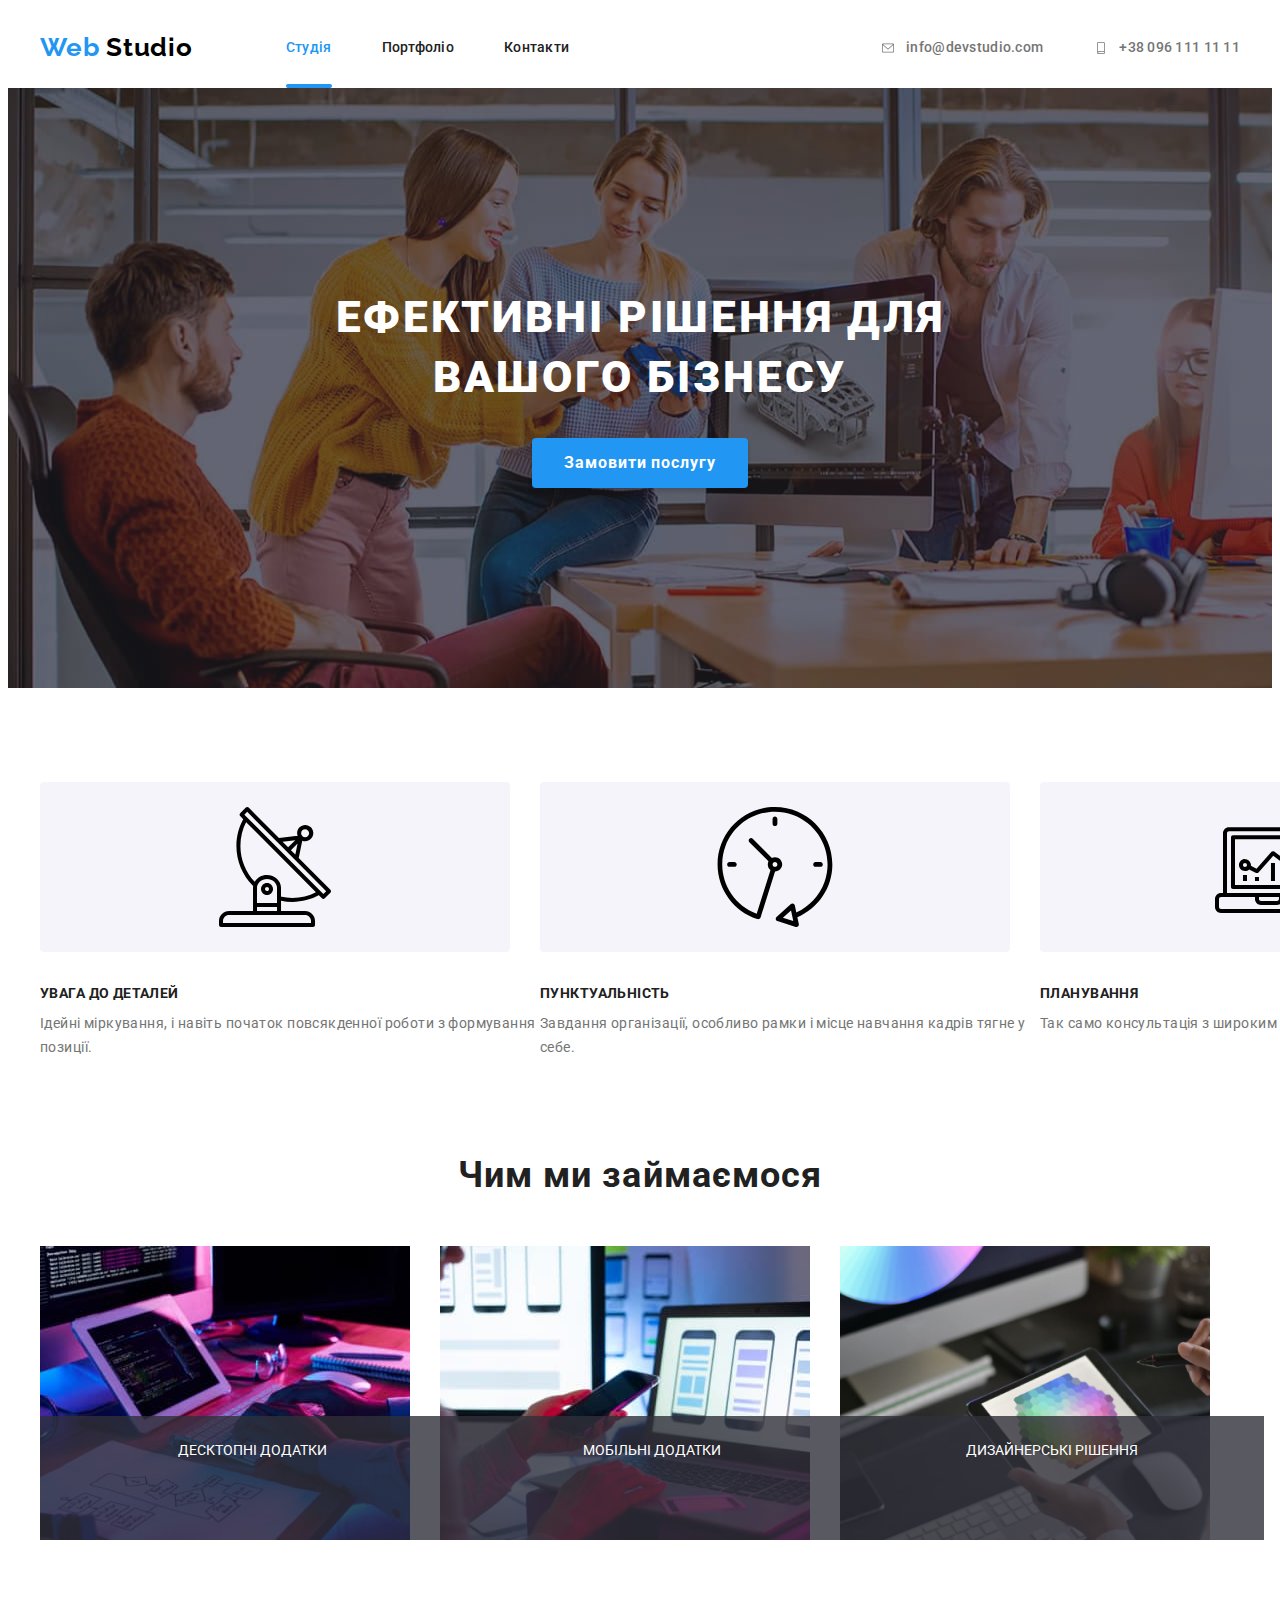
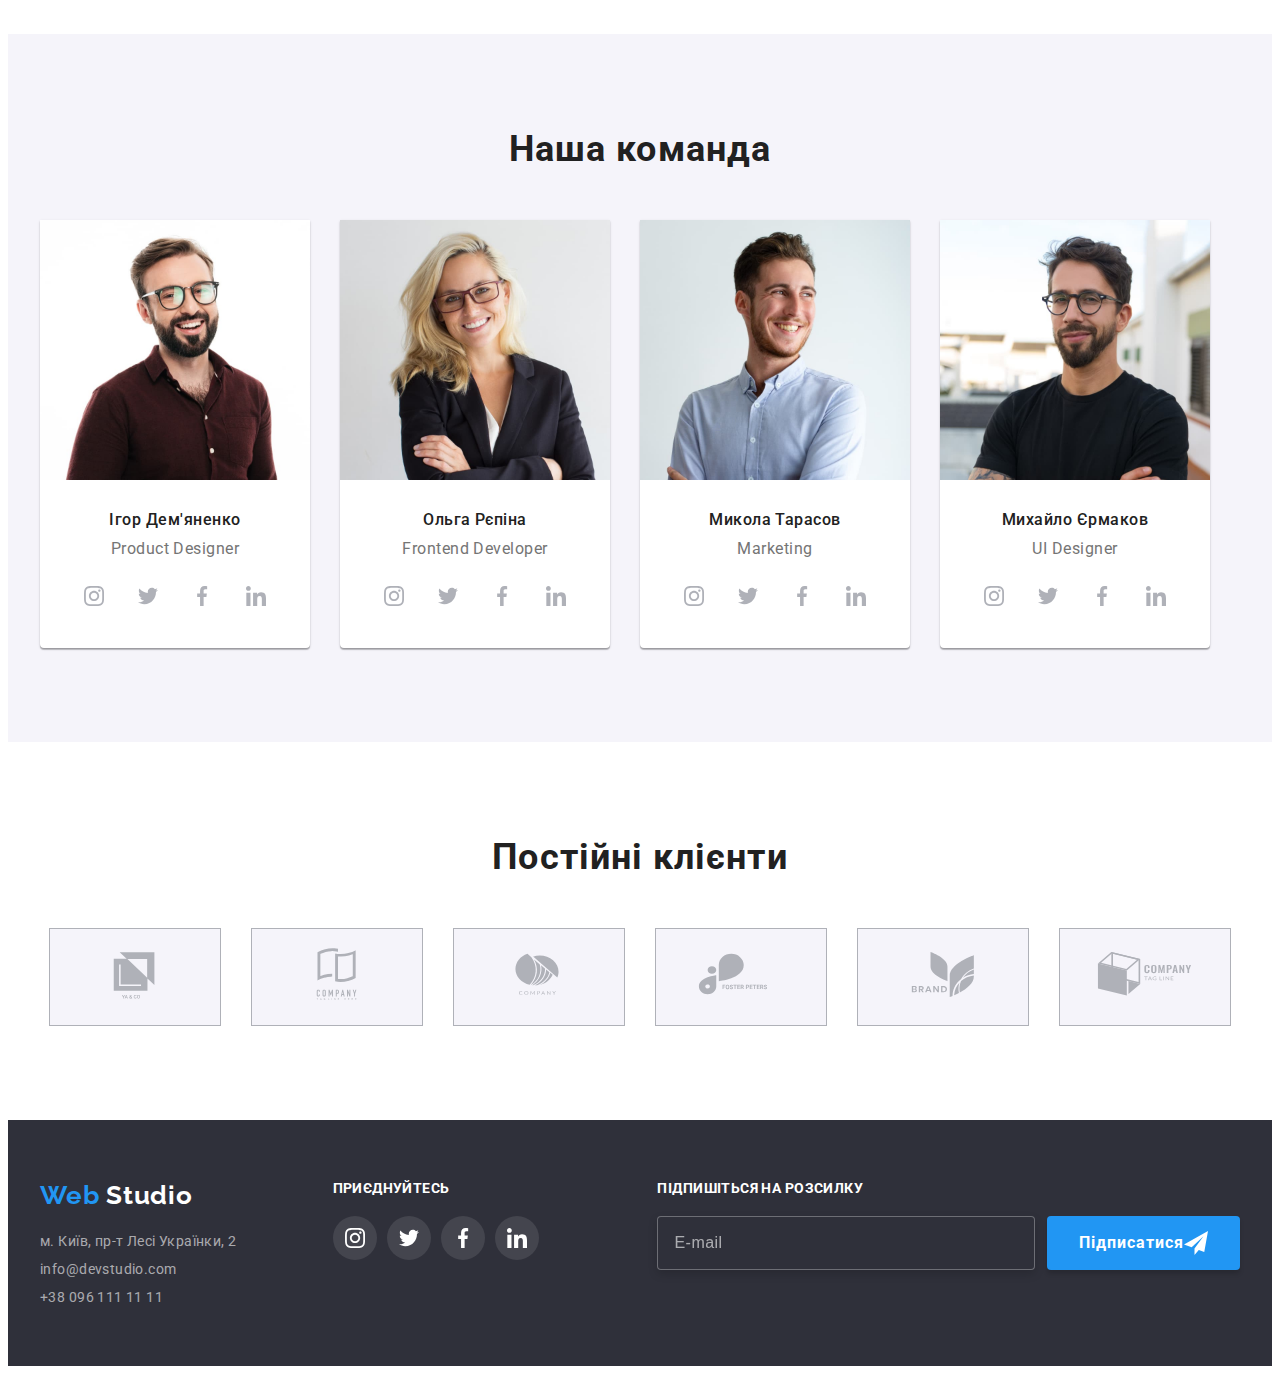
==== index.html @ df50a133 "new ropository" ====
<!DOCTYPE html>
<html lang="uk">
  <head>
    <meta charset="UTF-8" />
    <meta http-equiv="X-UA-Compatible" content="IE=edge" />
    <meta name="viewport" content="width=device-width, initial-scale=1.0" />
    <title>WebStuio</title>
    <link rel="preconnect" href="https://fonts.googleapis.com" />
    <link rel="preconnect" href="https://fonts.gstatic.com" crossorigin />
    <link
      href="https://fonts.googleapis.com/css2?family=Raleway:wght@700&family=Roboto:wght@400;500;700;900&display=swap"
      rel="stylesheet"
    />
    <link
      rel="stylesheet"
      href="https://cdnjs.cloudflare.com/ajax/libs/modern-normalize/1.1.0/modern-normalize.min.css"
      integrity="sha512-wpPYUAdjBVSE4KJnH1VR1HeZfpl1ub8YT/NKx4PuQ5NmX2tKuGu6U/JRp5y+Y8XG2tV+wKQpNHVUX03MfMFn9Q=="
      crossorigin="anonymous"
      referrerpolicy="no-referrer"
    />
    <link rel="stylesheet" href="./css/styles.css" />
  </head>
  <body>
    <!--Шапка сайта-->
    <header>
      <div class="container header-nav">
        <a href="./index.html" class="header-logo link">
          <span class="header-logo-web">Web</span>
          <span class="header-logo-studio">Studio</span>
        </a>
        <nav>
          <ul class="site-nav">
            <li class="item">
              <a class="site-nav-link link current" href="./index.html">Студія</a>
            </li>
            <li class="item">
              <a class="site-nav-link link" href="./portfolio.html">Портфоліо</a>
            </li>
            <li class="item"><a class="site-nav-link link" href="#">Контакти</a></li>
          </ul>
        </nav>
        <ul class="contacts">
          <li class="item">
            <a href="mailto:info@devstudio.com" class="header-contacts link">
              <svg class="icon-contacts" width="16" height="12">
                <use href="./images/symbol-defs.svg#icon-envelope"></use>
              </svg>
              info@devstudio.com</a
            >
          </li>
          <li class="item">
            <a href="tel:+380961111111" class="header-contacts link">
              <svg class="icon-smartphone" width="16" height="12">
                <use href="./images/symbol-defs.svg#icon-smartphone"></use>
              </svg>
              +38 096 111 11 11</a
            >
          </li>
        </ul>
      </div>
    </header>
    <main>
      <!-- Герой -->
      <section class="section hero">
        <div class="container">
          <h1 class="hero-title">Ефективні рішення для вашого бізнесу</h1>
          <button data-modal-open type="button" class="button button-hero">Замовити послугу</button>
        </div>
      </section>
      <!-- Модальне вікно -->
      <div data-modal class="backdrop is-hidden">
        <div class="modal">
          <button data-modal-close class="modal-close-icon">
            <svg class="icon-close" width="18" height="18">
              <use href="./images/symbol-defs.svg#icon-close-modal"></use>
            </svg>
          </button>
          <h2 class="modal-title">Залиште свої дані, ми вам передзвонимо</h2>
          <form class="form">
            <div class="input-line">
              <label for="name" class="form-label"> Ім'я</label>
              <div class="input-wrapper">
                <input type="text" class="form-input" name="wrapper" id="name" placeholder="" />
                <svg class="input-icon" width="18" height="18">
                  <use href="./images/symbol-defs.svg#icon-person"></use>
                </svg>
              </div>
            </div>
            <div class="input-line">
              <label for="tel" class="form-label">Телефон</label>
              <div class="input-wrapper">
                <input type="tel" class="form-input" name="phone" id="tel" placeholder="" />
                <svg class="input-icon" width="18" height="18">
                  <use href="./images/symbol-defs.svg#icon-phone"></use>
                </svg>
              </div>
            </div>
            <div class="input-line">
              <label for="mail" class="form-label">Пошта</label>
              <div class="input-wrapper">
                <input type="email" class="form-input" name="email" id="mail" placeholder="" />
                <svg class="input-icon" width="18" height="18">
                  <use href="./images/symbol-defs.svg#icon-email"></use>
                </svg>
              </div>
            </div>
            <div class="input-line">
              <label for="comment" class="form-label form-label-modal">Коментар</label>
              <textarea
                class="textarea-modal"
                name="textarea"
                id="comment"
                rows="8"
                placeholder="Введіть текст"
              ></textarea>
            </div>
            <div class="input-line check-line">
              <input
                checked
                type="checkbox"
                class="title-hide"
                name="agree"
                id="checkbox-agree"
                value="agree"
              />

              <label for="checkbox-agree" class="checkbox-agree">
                <span class="icon-wrapper">
                  <svg class="agree-icon" width="13" height="9">
                    <use href="./images/symbol-defs.svg#icon-check"></use>
                  </svg> </span
                >Погоджуюся з розсилкою та приймаю &nbsp;<a class="contract" href=""
                  >Умови договору</a
                ></label
              >
            </div>

            <button type="submit" class="button">Відправити</button>
          </form>
        </div>
      </div>
      <section class="section feateure">
        <div class="container">
          <!--Особливості h2 -->
          <h2 class="section-title title-hide">Особливості</h2>
          <ul class="feateure-list">
            <li class="feateure-list-item">
              <svg class="feateure-icon" width="270" height="120">
                <use href="./images/symbol-defs.svg#icon-antenna"></use>
              </svg>
              <h3 class="feateure-title">УВАГА ДО ДЕТАЛЕЙ</h3>
              <p class="text">
                Ідейні міркування, і навіть початок повсякденної роботи з формування позиції.
              </p>
            </li>
            <li class="feateure-list-item">
              <svg class="feateure-icon" width="270" height="120">
                <use href="./images/symbol-defs.svg#icon-clock"></use>
              </svg>
              <h3 class="feateure-title">ПУНКТУАЛЬНІСТЬ</h3>
              <p class="text">
                Завдання організації, особливо рамки і місце навчання кадрів тягне у себе.
              </p>
            </li>
            <li class="feateure-list-item">
              <svg class="feateure-icon" width="270" height="120">
                <use href="./images/symbol-defs.svg#icon-diagram"></use>
              </svg>
              <h3 class="feateure-title">ПЛАНУВАННЯ</h3>
              <p class="text">Так само консультація з широким активом значною мірою зумовлює.</p>
            </li>
            <li class="feateure-list-item">
              <svg class="feateure-icon" width="270" height="120">
                <use href="./images/symbol-defs.svg#icon-astronaut"></use>
              </svg>
              <h3 class="feateure-title">СУЧАСНІ ТЕХНОЛОГІЇ</h3>
              <p class="text">
                Значимість цих проблем настільки очевидна, що реалізація планових завдань.
              </p>
            </li>
          </ul>
        </div>
      </section>
      <section class="section work">
        <div class="container">
          <!--Чим ми займаємося-->
          <h2 class="section-title">Чим ми займаємося</h2>
          <ul class="work-list">
            <li class="item">
              <img
                class="work-list-link link"
                src="./images/desktop-applications.jpg"
                alt="десктопні додатки"
                width="370"
                height="294"
              />
              <p class="link-info">Десктопні додатки</p>
            </li>
            <li class="item">
              <img
                class="work-list-link link"
                src="./images/mobile-applications.jpg"
                alt="мобільні додатки"
                width="370"
                height="294"
              />
              <p class="link-info">Мобільні додатки</p>
            </li>
            <li class="item">
              <img
                class="work-list-link link"
                src="./images/design-solutions.jpg"
                alt="дизайнерські рішення"
                width="370"
                height="294"
              />
              <p class="link-info">Дизайнерські рішення</p>
            </li>
          </ul>
        </div>
      </section>
      <section class="section team">
        <div class="container">
          <!--Наша команда-->
          <h2 class="section-title">Наша команда</h2>
          <ul class="team-list">
            <li class="team-list-item">
              <img
                class="team-img link"
                src="./images/ihor.jpg"
                alt="Ігор Дем'яненко"
                width="270"
                height="260"
              />
              <h3 class="team-title">Ігор Дем'яненко</h3>
              <p class="team-text" lang="en">Product Designer</p>
              <ul class="social-icon list">
                <li class="social-item">
                  <a href="#" class="social-link link">
                    <svg class="icon" width="20" height="20">
                      <use href="./images/symbol-defs.svg#icon-instagram"></use>
                    </svg>
                  </a>
                </li>
                <li class="social-item">
                  <a href="#" class="social-link link">
                    <svg class="icon" width="20" height="20">
                      <use href="./images/symbol-defs.svg#icon-twitter"></use>
                    </svg>
                  </a>
                </li>
                <li class="social-item">
                  <a href="#" class="social-link link">
                    <svg class="icon" width="20" height="20">
                      <use href="./images/symbol-defs.svg#icon-facebook"></use>
                    </svg>
                  </a>
                </li>
                <li class="social-item">
                  <a href="#" class="social-link link">
                    <svg class="icon" width="20" height="20">
                      <use href="./images/symbol-defs.svg#icon-linkedin"></use>
                    </svg>
                  </a>
                </li>
              </ul>
            </li>
            <li class="team-list-item">
              <img
                class="team-img link"
                src="./images/olga.jpg"
                alt="Ольга Рєпіна"
                width="270"
                height="260"
              />

              <h3 class="team-title">Ольга Рєпіна</h3>
              <p class="team-text" lang="en">Frontend Developer</p>
              <ul class="social-icon list">
                <li class="social-item">
                  <a href="#" class="social-link link">
                    <svg class="icon" width="20" height="20">
                      <use href="./images/symbol-defs.svg#icon-instagram"></use>
                    </svg>
                  </a>
                </li>
                <li class="social-item">
                  <a href="#" class="social-link link">
                    <svg class="icon" width="20" height="20">
                      <use href="./images/symbol-defs.svg#icon-twitter"></use>
                    </svg>
                  </a>
                </li>
                <li class="social-item">
                  <a href="#" class="social-link link">
                    <svg class="icon" width="20" height="20">
                      <use href="./images/symbol-defs.svg#icon-facebook"></use>
                    </svg>
                  </a>
                </li>
                <li class="social-item">
                  <a href="#" class="social-link link">
                    <svg class="icon" width="20" height="20">
                      <use href="./images/symbol-defs.svg#icon-linkedin"></use>
                    </svg>
                  </a>
                </li>
              </ul>
            </li>
            <li class="team-list-item">
              <img
                class="team-img link"
                src="./images/mykola.jpg"
                alt="Микола Тарасов"
                width="270"
                height="260"
              />

              <h3 class="team-title">Микола Тарасов</h3>
              <p class="team-text" lang="en">Marketing</p>
              <ul class="social-icon list">
                <li class="social-item">
                  <a href="#" class="social-link link">
                    <svg class="icon" width="20" height="20">
                      <use href="./images/symbol-defs.svg#icon-instagram"></use>
                    </svg>
                  </a>
                </li>
                <li class="social-item">
                  <a href="#" class="social-link link">
                    <svg class="icon" width="20" height="20">
                      <use href="./images/symbol-defs.svg#icon-twitter"></use>
                    </svg>
                  </a>
                </li>
                <li class="social-item">
                  <a href="#" class="social-link link">
                    <svg class="icon" width="20" height="20">
                      <use href="./images/symbol-defs.svg#icon-facebook"></use>
                    </svg>
                  </a>
                </li>
                <li class="social-item">
                  <a href="#" class="social-link link">
                    <svg class="icon" width="20" height="20">
                      <use href="./images/symbol-defs.svg#icon-linkedin"></use>
                    </svg>
                  </a>
                </li>
              </ul>
            </li>
            <li class="team-list-item">
              <img
                class="team-img link"
                src="./images/mukhail.jpg"
                alt="Михайло Єрмаков"
                width="270"
                height="260"
              />

              <h3 class="team-title">Михайло Єрмаков</h3>
              <p class="team-text" lang="en">UI Designer</p>
              <ul class="social-icon list">
                <li class="social-item">
                  <a href="#" class="social-link link">
                    <svg class="icon" width="20" height="20">
                      <use href="./images/symbol-defs.svg#icon-instagram"></use>
                    </svg>
                  </a>
                </li>
                <li class="social-item">
                  <a href="#" class="social-link link">
                    <svg class="icon" width="20" height="20">
                      <use href="./images/symbol-defs.svg#icon-twitter"></use>
                    </svg>
                  </a>
                </li>
                <li class="social-item">
                  <a href="#" class="social-link link">
                    <svg class="icon" width="20" height="20">
                      <use href="./images/symbol-defs.svg#icon-facebook"></use>
                    </svg>
                  </a>
                </li>
                <li class="social-item">
                  <a href="#" class="social-link link">
                    <svg class="icon" width="20" height="20">
                      <use href="./images/symbol-defs.svg#icon-linkedin"></use>
                    </svg>
                  </a>
                </li>
              </ul>
            </li>
          </ul>
        </div>
      </section>

      <section class="section client">
        <div class="container">
          <!--Постійні клієнти-->
          <h2 class="section-title">Постійні клієнти</h2>
          <ul class="client-list">
            <li class="client-item">
              <a href="#" class="client-link">
                <svg class="client-icon" width="106" height="60">
                  <use href="./images/symbol-defs.svg#icon-client1"></use>
                </svg>
              </a>
            </li>
            <li class="client-item">
              <a href="" class="client-link">
                <svg class="client-icon" width="106" height="60">
                  <use href="./images/symbol-defs.svg#icon-client2"></use>
                </svg>
              </a>
            </li>
            <li class="client-item">
              <a href="" class="client-link">
                <svg class="client-icon" width="106" height="60">
                  <use href="./images/symbol-defs.svg#icon-client3"></use>
                </svg>
              </a>
            </li>
            <li class="client-item">
              <a href="" class="client-link">
                <svg class="client-icon" width="106" height="60">
                  <use href="./images/symbol-defs.svg#icon-client4"></use>
                </svg>
              </a>
            </li>
            <li class="client-item">
              <a href="" class="client-link">
                <svg class="client-icon" width="106" height="60">
                  <use href="./images/symbol-defs.svg#icon-client5"></use>
                </svg>
              </a>
            </li>
            <li class="client-item">
              <a href="" class="client-link">
                <svg class="client-icon" width="106" height="60">
                  <use href="./images/symbol-defs.svg#icon-client6"></use>
                </svg>
              </a>
            </li>
          </ul>
        </div>
      </section>
    </main>
    <footer class="footer">
      <div class="container footer-block">
        <!--Підвал-->
        <!-- <address> -->
        <div class="footer-address-logo">
          <a href="/" class="footer-logo logo link">
            <span class="footer-logo-web">Web</span>
            <span class="footer-logo-studio">Studio</span>
          </a>
          <address>
            <ul class="footer-address-list">
              <li class="item">
                <a
                  class="footer-address link"
                  href="https://goo.gl/maps/bFHLWU3rUNsA4T5d9"
                  target="_blank"
                  rel="noopener noreferrer nofollow"
                  >м. Київ, пр-т Лесі Українки, 2</a
                >
              </li>
              <li class="item">
                <a class="footer-address link" href="mailto:info@devstudio.com"
                  >info@devstudio.com</a
                >
              </li>
              <li class="item">
                <a class="footer-address link" href="tel:+380961111111">+38 096 111 11 11</a>
              </li>
            </ul>
          </address>
        </div>
        <div class="footer-social">
          <h3 class="footer-title">приєднуйтесь</h3>
          <ul class="footer-social-list list">
            <li class="footer-social-item">
              <a href="#" class="footer-social-link link">
                <svg class="icon" width="20" height="20">
                  <use href="./images/symbol-defs.svg#icon-instagram"></use>
                </svg>
              </a>
            </li>
            <li class="footer-social-item">
              <a href="#" class="footer-social-link link">
                <svg class="icon" width="20" height="20">
                  <use href="./images/symbol-defs.svg#icon-twitter"></use>
                </svg>
              </a>
            </li>
            <li class="footer-social-item">
              <a href="#" class="footer-social-link link">
                <svg class="icon" width="20" height="20">
                  <use href="./images/symbol-defs.svg#icon-facebook"></use>
                </svg>
              </a>
            </li>
            <li class="footer-social-item">
              <a href="#" class="footer-social-link link">
                <svg class="icon" width="20" height="20">
                  <use href="./images/symbol-defs.svg#icon-linkedin"></use>
                </svg>
              </a>
            </li>
          </ul>
        </div>
        <div class="footer-form">
          <h3 class="footer-title">Підпишіться на розсилку</h3>
          <form>
            <div class="form-mail">
              <label for="email" class="form-label"></label>
              <input
                type="email"
                class="footer-input"
                name="mail"
                placeholder="E-mail"
                id="email"
              />
              <button type="submit" class="button">
                Підписатися
                <svg class="icon-send" width="24" height="24">
                  <use href="./images/symbol-defs.svg#icon-send"></use>
                </svg>
              </button>
            </div>
          </form>
        </div>
      </div>
    </footer>
    <script src="./js/modal.js"></script>
  </body>
</html>
---- css/styles.css ----
/* основний колір тексту  #212121 */
/* вторинний колір тексту #757575 */
/* колір білого тексту #FFFFFF */
/* наголос #2196F3 */
/* вторинний колір фону #F5F4FA */

:root {
  --primary-text-color: #212121;
  --title-text-color: #757575;
  --accent-color: #2196f3;
  --black: #000000;
  --background-white: #f5f4fa;
  --text-color-white: #ffffff;
  --background-white-two: #ffffff;
  --background-hero: #c4c4c4;
  --footer-color-text: rgba(255, 255, 255, 0.6);
  --border-color-card: #eeeeee;
  --card-set-gap: 30px;
  --color-icon: #afb1b8;
  --card-shadow: 0px 1px 3px rgba(0, 0, 0, 0.12), 0px 1px 1px rgba(0, 0, 0, 0.14),
    0px 2px 1px rgba(0, 0, 0, 0.2);
  --background-color-footer: #2f303a;
}

body {
  color: var(--primary-text-color);
  font-family: Roboto, sans-serif;
}
.container {
  max-width: 1200px;
  margin: 0 auto;
  padding: 0 15px;
  width: 100%;
}

.link {
  text-decoration: none;
}
h1,
h2,
h3,
h4,
h5,
h6,
p {
  padding: 0;
  margin: 0;
}
ul {
  padding: 0;
  margin: 0;
  list-style: none;
}
img {
  display: block;
  max-width: 100%;
  height: auto;
}
/* Section */
.section {
  padding: 94px 0;
}
/* header-nav */
.header-nav {
  display: flex;
  align-items: center;
}

/* logo */
.header-logo {
  display: inline-block;
  margin: 24px 0 25px;
}
.header-logo,
.logo {
  font-family: Raleway, sans-serif;
  font-weight: 700;
  font-size: 26px;
  line-height: 1.19;
  letter-spacing: 0.03em;
}
.header-logo-web,
.footer-logo-web {
  color: var(--accent-color);
}
.header-logo-studio {
  color: var(--black);
}
/* .header-logo:hover,
.header-logo:focus {
  color: var(--accent-color);
} */

/* site nav */
.site-nav-link {
  display: block;
  padding: 32px 0;

  font-weight: 500;
  font-size: 14px;
  line-height: 1.14;
  letter-spacing: 0.02em;
  position: relative;

  color: var(--primary-text-color);
  transition: color 250ms cubic-bezier(0.4, 0, 0.2, 1);
}

.site-nav {
  margin-left: 93px;
  display: flex;
}
.site-nav .item:not(:last-child) {
  margin-right: 50px;
}
.site-nav .item:last-child {
  margin-left: 0;
}
.site-nav .link:hover,
.site-nav .link:focus {
  color: var(--accent-color);
}
.current::after {
  display: block;
  position: absolute;
  bottom: 0;
  right: 0;
  content: '';
  width: 100%;
  height: 4px;
  background-color: var(--accent-color);
  border-radius: 2px;
}
.site-nav-link.link:current {
  color: var(--accent-color);
}

.site-nav .link.current {
  color: var(--accent-color);
}
/* contacts */
.contacts {
  margin-left: auto;
  display: flex;
}
.contacts .icon-contacts,
.contacts .icon-smartphone {
  margin-right: 10px;
  fill: currentColor;
}

.contacts .item + .item {
  margin-left: 50px;
}

.header-contacts {
  display: flex;
  align-items: center;
  /* display: block; */
  padding: 32px 0;

  color: var(--title-text-color);
  font-weight: 500;
  font-size: 14px;
  line-height: 1.14;
  letter-spacing: 0.02em;
  transition: color 250ms cubic-bezier(0.4, 0, 0.2, 1);
}

.header-contacts:hover,
.header-contacts:focus {
  color: var(--accent-color);
}

/* Hero */
.hero {
  padding: 200px 0;
  text-align: center;
  max-width: 1600px;
  margin: 0 auto;
  background-image: linear-gradient(to right, rgba(47, 48, 58, 0.4), rgba(47, 48, 58, 0.4)),
    url(../images/hero-bg.jpg);
  background-color: var(--background-hero);
}

.hero-title {
  max-width: 696px;
  margin: 0 auto 30px;

  color: var(--text-color-white);

  font-weight: 900;
  font-size: 44px;
  line-height: 1.36;

  letter-spacing: 0.06em;
  text-transform: uppercase;
}

.button {
  padding: 10px 32px;
  font-family: inherit;
  font-weight: 700;
  font-size: 16px;
  line-height: 1.88;

  align-items: center;
  text-align: center;
  letter-spacing: 0.06em;
  cursor: pointer;

  background: var(--accent-color);
  box-shadow: 0px 4px 4px rgba(0, 0, 0, 0.15);
  color: var(--text-color-white);
  border: none;

  border-radius: 4px;
}
/* Модальне вікно */
.backdrop {
  position: fixed;
  top: 0;
  left: 0;

  width: 100%;
  height: 100%;
  z-index: 100;

  background: rgba(0, 0, 0, 0.2);
  transition: opacity 250ms cubic-bezier(0.4, 0, 0.2, 1),
    visibility 250ms cubic-bezier(0.4, 0, 0.2, 1);
}
.modal {
  display: block;
  position: absolute;
  padding: 40px;
  top: 50%;
  left: 50%;
  transform: translate(-50%, -50%);
  opacity: 1;
  max-width: 528px;
  width: 100%;

  background-color: #ffffff;
  transition: transform 250ms cubic-bezier(0.4, 0, 0.2, 1);
}
.modal-close-icon {
  position: absolute;
  width: 30px;
  height: 30px;
  top: 8px;
  right: 8px;
  padding: 6px;
  border-radius: 50%;
  display: flex;
  align-items: center;
  justify-content: center;
  cursor: pointer;
  background: #ffffff;
  border: 1px solid rgba(0, 0, 0, 0.1);
  transition: fill 250ms cubic-bezier(0.4, 0, 0.2, 1), border 250ms cubic-bezier(0.4, 0, 0.2, 1);
}
.modal-close-icon:hover,
.modal-close-icon:focus {
  fill: var(--accent-color);
  border: 1px solid var(--accent-color);
}
.is-hidden {
  visibility: hidden;
  opacity: 0;
  pointer-events: none;
}
.backdrop.is-hidden .modal {
  transform: translate(-50%, -50%) scale(1.3);
}
.modal-title {
  margin-bottom: 12px;
  font-size: 20px;
  line-height: 23px;
  text-align: center;
  letter-spacing: 0.03em;
}
.modal .form {
}

.input-wrapper {
  position: relative;
  margin-bottom: 10px;
}

.input-line {
  display: flex;
  flex-direction: column;
  margin-bottom: 10px;
  cursor: pointer;
}

.input-line:last-child {
  margin-bottom: 20px;
}

.form-label {
  font-size: 12px;
  line-height: 1.17;
  /* identical to box height */

  letter-spacing: 0.01em;

  color: #757575;
  margin-bottom: 4px;
}
.input-icon {
  position: absolute;
  top: 50%;
  left: 12px;
  transform: translateY(-50%);
  fill: var(--primary-text-color);
  transition: fill 250ms cubic-bezier(0.4, 0, 0.2, 1);
}
.form-input {
  width: 100%;
  height: 40px;
  padding-left: 42px;

  border: 1px solid rgba(33, 33, 33, 0.2);
  border-radius: 4px;
  outline: none;
}
.input-wrapper input {
  margin-bottom: 0;
}
.form-input:focus + .input-icon {
  fill: var(--accent-color);
}

.textarea-modal {
  height: 120px;
  resize: none;
  padding: 12px 16px;
  font-size: 16px;
  line-height: 1.19;
  letter-spacing: 0.03em;

  color: var(--title-text-color);
  border: 1px solid rgba(33, 33, 33, 0.2);
  border-radius: 4px;
  outline: none;
  margin-bottom: 20px;
  transition: border 250ms cubic-bezier(0.4, 0, 0.2, 1);
}
.form-input:focus,
.textarea-modal:focus {
  border-color: var(--accent-color);
}

.checkbox-agree {
  display: flex;
  align-items: center;
}
.checkbox-agree .icon-wrapper {
  width: 16px;
  height: 15px;
  border: 2px solid #000000;
  border-radius: 2px;
  margin-right: 8px;
  display: flex;
  align-items: center;
  justify-content: center;
}

.checkbox-agree .agree-icon {
  fill: transparent;
}

.check-line input:checked + .checkbox-agree .icon-wrapper {
  background-color: var(--accent-color);
  border: none;
}

.check-line input:checked + .checkbox-agree .agree-icon {
  fill: #ffffff;
}
.form .button {
  display: block;
  margin: 0 auto;
}
.contract {
  font-size: 14px;
  line-height: 24px;

  letter-spacing: 0.03em;
  text-decoration-line: underline;
}

/* Feateures */
.feateure {
  padding-bottom: 0;
}
.title-hide {
  pointer-events: none;
  position: absolute;
  width: 1px;
  height: 1px;
  margin: -1px;
  border: 0;
  padding: 0;
  white-space: nowrap;
  clip-path: inset(100%);
  clip: rect(0 0 0 0);
  overflow: hidden;
}
.feateure-list {
  display: flex;
}
.feateure-icon {
  padding: 25px 100px;
  background: var(--background-white);
  border-radius: 4px;
  margin: 0 30px 30px 0;
}
.feateure-icon:last-child {
  margin-right: 0;
}
.section-title {
  text-align: center;
  margin-bottom: 50px;
  font-size: 36px;
  line-height: 1.17;
  letter-spacing: 0.03em;
}

.feateure-title {
  margin-bottom: 10px;
  font-size: 14px;
  line-height: 1.14;
  letter-spacing: 0.03em;
  text-transform: uppercase;
}
.feateure-list-item .text {
  font-size: 14px;
  line-height: 1.71;
  letter-spacing: 0.03em;

  color: var(--title-text-color);
}
/* Work */
.work {
  padding-bottom: 94px;
}
.work-list {
  display: flex;
}
.work-list .item {
  position: relative;
}
.work-list .item:not(:last-child) {
  margin-right: 30px;
}
.link-info {
  position: absolute;
  bottom: 0;
  left: 0;
  padding: 27px;
  font-size: 14px;
  line-height: 1.14;
  text-transform: uppercase;
  text-align: center;
  color: var(--text-color-white);
  width: 370px;
  height: 70px;

  background: rgba(47, 48, 58, 0.8);
}

/* Team */

.team {
  box-sizing: content-box;
  background: var(--background-white);
}
.team-list {
  display: flex;
}
.team-list-item {
  max-width: 270px;
  text-align: center;

  background: var(--background-white-two);
  box-shadow: var(--card-shadow);
  border-radius: 0px 0px 4px 4px;
}
.team-list-item:not(:last-child) {
  margin-right: 30px;
}
.team-list .text {
  font-size: 14px;
  line-height: 1.71;
  letter-spacing: 0.03em;
  color: var(--title-text-color);
}
.team-list .social-icon {
  display: flex;
  justify-content: center;
}

.team-list .social-item {
  width: 44px;
  height: 44px;
  margin-bottom: 30px;
  background-color: var(--background-white-two);
  margin-right: 10px;
}

.team-list .social-item:last-child {
  margin-right: 0;
}

.team-list .social-link {
  width: 100%;
  height: 100%;
  display: flex;
  align-items: center;
  justify-content: center;
  border-radius: 50%;
  cursor: pointer;
  fill: var(--color-icon);
  transition: background-color 250ms cubic-bezier(0.4, 0, 0.2, 1),
    fill 250ms cubic-bezier(0.4, 0, 0.2, 1);
}

.team-list .social-link:hover,
.team-list .social-link:focus {
  background-color: var(--accent-color);
  fill: var(--text-color-white);
}

.team-list .team-title {
  margin-top: 30px;
  font-weight: 500;
  font-size: 16px;
  line-height: 1.19;
  letter-spacing: 0.03em;
}

.team-text {
  margin: 10px 0 16px;
  font-size: 16px;
  line-height: 1.19;
  letter-spacing: 0.03em;

  color: var(--title-text-color);
}
/* Постійні клієнти */
.client-list {
  display: flex;
  align-items: center;
  justify-content: center;
}
.client-link {
  display: block;
  padding: 16px 32px;
  border: 1px solid var(--color-icon);
  fill: var(--color-icon);
  transition: fill 250ms cubic-bezier(0.4, 0, 0.2, 1), border 250ms cubic-bezier(0.4, 0, 0.2, 1);
}

.client-item {
  margin-right: 30px;
  background-color: var(--background-white);
  cursor: pointer;
}

.client-list .client-item:last-child {
  margin-right: 0;
}
.client-item .client-link:hover,
.client-item .client-link:focus {
  fill: var(--accent-color);
  border: 1px solid var(--accent-color);
}

/* Портфоліо */

/* Фільтр */
.filtr-nav {
  display: flex;
  justify-content: center;
  margin-bottom: 50px;
  gap: 8px;
}

.filter-button {
  background: var(--background-white);
  border-radius: 4px;
  border: none;
  font-size: 16px;
  line-height: 1.63;
  text-align: center;
  letter-spacing: 0.03em;
  cursor: pointer;
  padding: 6px 22px;
  transition: background-color 250ms cubic-bezier(0.4, 0, 0.2, 1),
    color 250ms cubic-bezier(0.4, 0, 0.2, 1);
}

.filter-button:hover,
.filter-button:focus {
  background-color: var(--accent-color);
  color: var(--text-color-white);
}

.portfolio-element {
  width: 370px;
  border: var(--title-text-color);
  box-sizing: border-box;
  border: 1px solid #eeeeee;
}

/* CARD SET */
.card-set {
  display: flex;
  flex-wrap: wrap;
  margin-left: calc(-1 * var(--card-set-gap));
  margin-top: calc(-1 * var(--card-set-gap));
}

.card-set > .item {
  background: var(--background-white-two);
  border: 1px solid var(--border-color-card);
  flex-basis: calc(100% / 3 - var(--card-set-gap));
  margin-left: var(--card-set-gap);
  margin-top: var(--card-set-gap);
}

/* CARD */
.card {
  border-radius: 4px;
  overflow: hidden;
  height: 100%;
}
.card:hover {
  box-shadow: var(--card-shadow);
}

.card-content {
  padding: 20px 24px;
}

.card-heading {
  font-size: 18px;
  line-height: 2;
  letter-spacing: 0.06em;

  color: var(--primary-text-color);
}

.card-text {
  margin-top: 4px;
  font-size: 16px;
  line-height: 1.88;
  letter-spacing: 0.03em;
  color: var(--title-text-color);
}
.card-thumb {
  position: relative;
  overflow: hidden;
}

.card-info {
  position: absolute;
  bottom: 0;
  left: 0;
  overflow: auto;
  padding: 63px 24px;
  font-size: 18px;
  line-height: 1.56;
  letter-spacing: 0.03em;
  color: var(--text-color-white);
  width: 100%;
  height: 100%;

  background: rgba(33, 150, 243, 0.9);
  transform: translateY(100%);
  transition: transform 250ms cubic-bezier(0.4, 0, 0.2, 1);
}

.item:hover .card-info {
  transform: translateY(0);
}
/* Footer */
.footer {
  padding: 60px 0;
  background-color: var(--background-color-footer);
}
.footer-block {
  display: flex;
  justify-content: space-between;
}
/* Footer logo */
.footer-logo {
  display: inline-block;
  margin-bottom: 20px;
}
.footer-logo-studio {
  color: var(--text-color-white);
}

.footer-address {
  font-style: normal;
  font-size: 14px;
  line-height: 1.17;
  letter-spacing: 0.03em;
  color: var(--footer-color-text);
  transition: color 250ms cubic-bezier(0.4, 0, 0.2, 1);
}
.footer-address-list .item:not(:last-child) {
  margin-bottom: 9px;
}
.footer-address:hover,
.footer-address:focus {
  color: var(--text-color-white);
}
.footer-social {
  margin-left: 70px;
}
.footer-title {
  font-size: 14px;
  line-height: 16px;
  letter-spacing: 0.03em;
  text-transform: uppercase;

  font-style: normal;
  font-size: 14px;
  line-height: 1.17;
  color: var(--text-color-white);
  margin-bottom: 20px;
}
.footer-social-list {
  display: flex;

  justify-content: center;
  fill: #2f303a;
}
.footer-social-link .icon {
  fill: var(--text-color-white);
}
.footer-social-item {
  width: 44px;
  height: 44px;
  margin-bottom: 30px;

  margin-right: 10px;
}
.footer-social-item:last-child {
  margin-right: 0;
}
.footer-social-link {
  width: 100%;
  height: 100%;
  display: flex;
  align-items: center;
  justify-content: center;
  border-radius: 50%;
  cursor: pointer;
  background: rgba(255, 255, 255, 0.1);
  transition: background-color 250ms cubic-bezier(0.4, 0, 0.2, 1);
}
.footer-social-link:hover,
.footer-social-link:focus {
  background-color: var(--accent-color);
}

.footer-form {
  margin-left: 93px;
}
.form-mail {
  display: flex;
}
.form-mail .button {
  display: flex;
  fill: var(--text-color-white);
  margin-left: 12px;
}
.footer-input {
  padding-left: 16px;
  width: 358px;
  height: 50px;
  font-size: 16px;
  line-height: 1.25;

  letter-spacing: 0.03em;

  color: var(--background-white-two);

  outline: none;
  border: 1px solid rgba(255, 255, 255, 0.3);
  filter: drop-shadow(0px 4px 4px rgba(0, 0, 0, 0.15));
  border-radius: 4px;
  background-color: var(--background-color-footer);
}
.footer-input::placeholder {
  color: var(--footer-color-text);
}
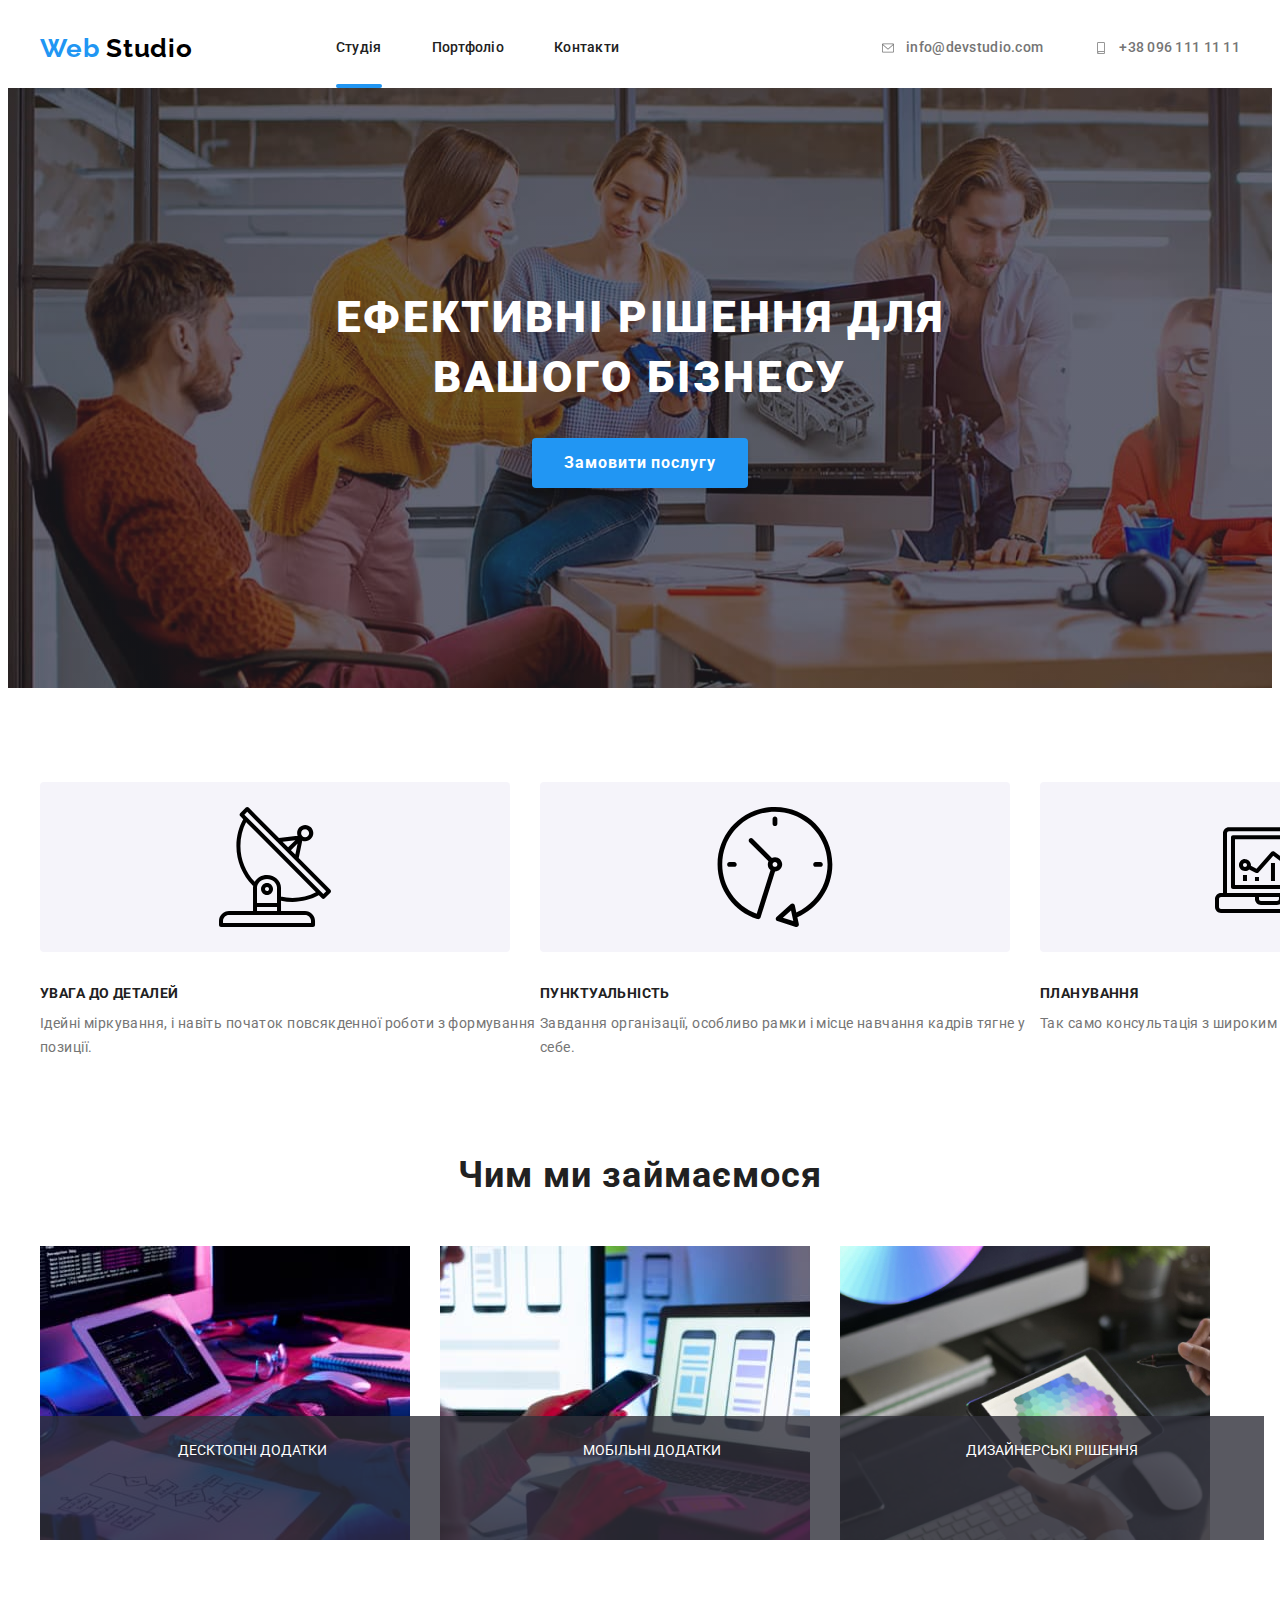
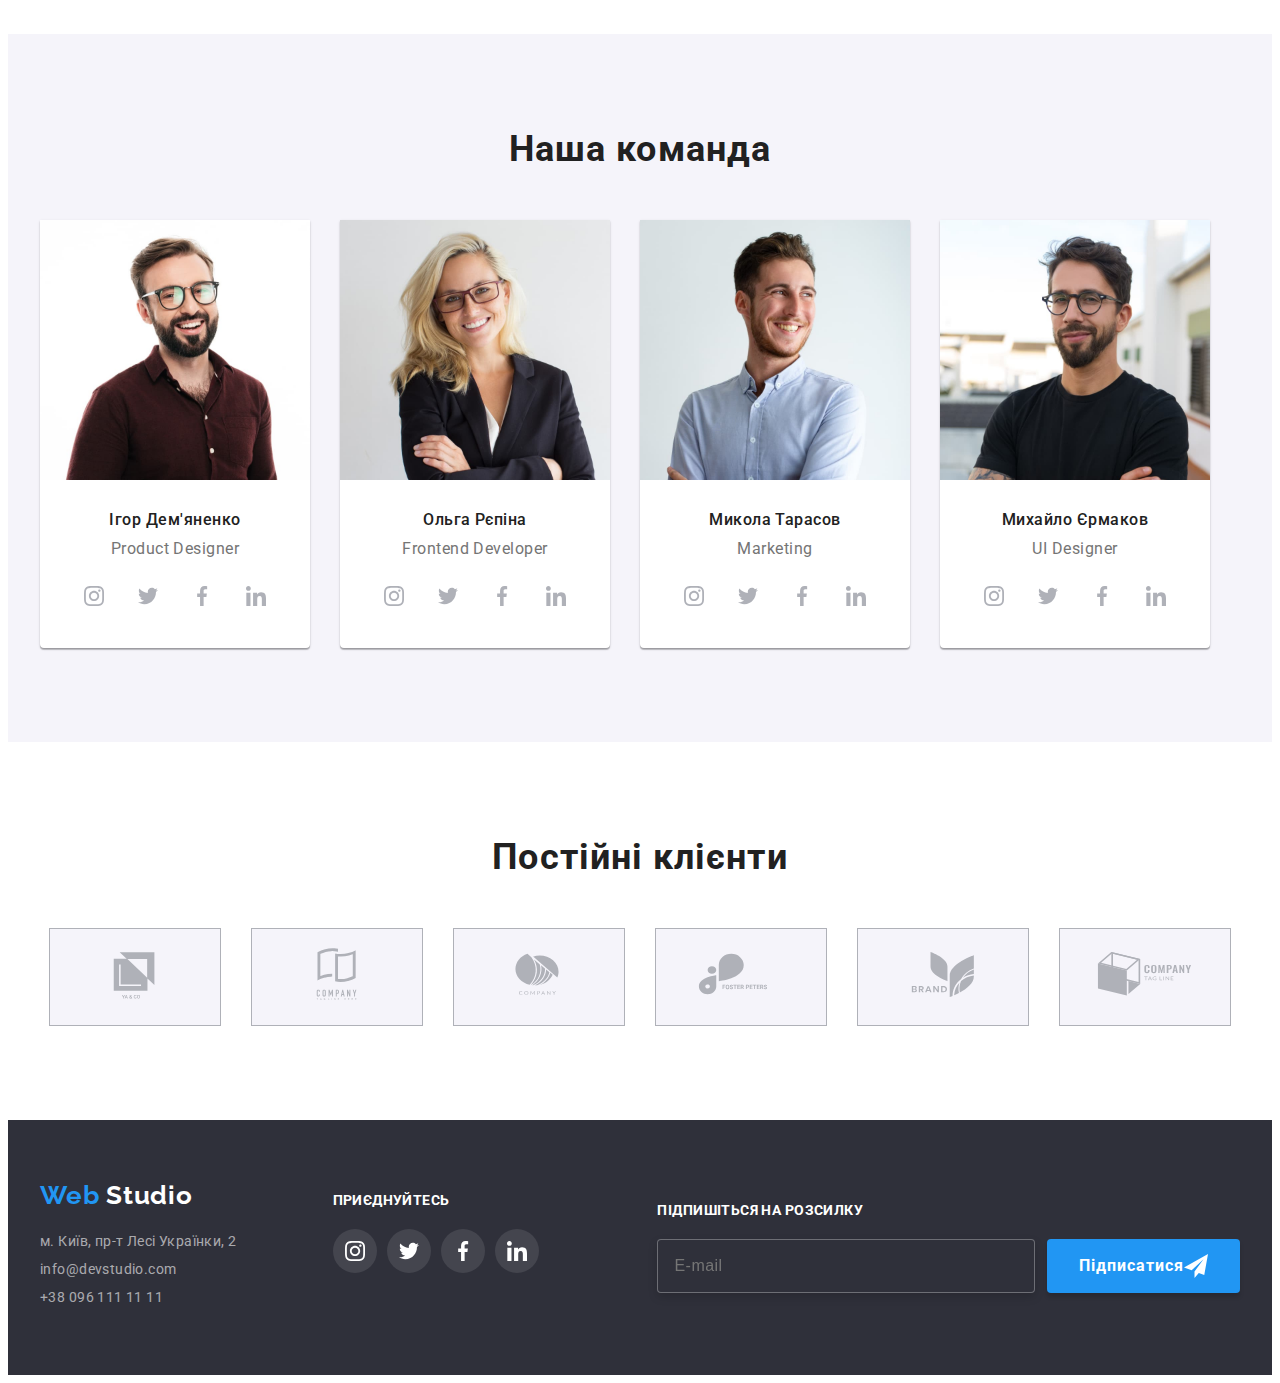
==== commit b3c15bc5: "BEM 1" ====
--- a/index.html
+++ b/index.html
@@ -24,33 +24,33 @@
     <!--Шапка сайта-->
     <header>
       <div class="container header-nav">
-        <a href="./index.html" class="header-logo link">
-          <span class="header-logo-web">Web</span>
-          <span class="header-logo-studio">Studio</span>
+        <a href="./index.html" class="logo link">
+          <span class="logo__web">Web</span>
+          <span class="logo__studio">Studio</span>
         </a>
         <nav>
           <ul class="site-nav">
-            <li class="item">
-              <a class="site-nav-link link current" href="./index.html">Студія</a>
-            </li>
-            <li class="item">
-              <a class="site-nav-link link" href="./portfolio.html">Портфоліо</a>
-            </li>
-            <li class="item"><a class="site-nav-link link" href="#">Контакти</a></li>
+            <li class="site-nav__item">
+              <a class="site-nav__link link current" href="./index.html">Студія</a>
+            </li>
+            <li class="site-nav__item">
+              <a class="site-nav__link link" href="./portfolio.html">Портфоліо</a>
+            </li>
+            <li class="site-nav__item"><a class="site-nav__link link" href="#">Контакти</a></li>
           </ul>
         </nav>
-        <ul class="contacts">
-          <li class="item">
-            <a href="mailto:info@devstudio.com" class="header-contacts link">
-              <svg class="icon-contacts" width="16" height="12">
+        <ul class="header-contacts">
+          <li class="header-contacts__item">
+            <a href="mailto:info@devstudio.com" class="header-contacts__link link">
+              <svg class="header-contacts__icon" width="16" height="12">
                 <use href="./images/symbol-defs.svg#icon-envelope"></use>
               </svg>
               info@devstudio.com</a
             >
           </li>
-          <li class="item">
-            <a href="tel:+380961111111" class="header-contacts link">
-              <svg class="icon-smartphone" width="16" height="12">
+          <li class="header-contacts__item">
+            <a href="tel:+380961111111" class="header-contacts__link link">
+              <svg class="header-contacts__icon" width="16" height="12">
                 <use href="./images/symbol-defs.svg#icon-smartphone"></use>
               </svg>
               +38 096 111 11 11</a
@@ -63,49 +63,49 @@
       <!-- Герой -->
       <section class="section hero">
         <div class="container">
-          <h1 class="hero-title">Ефективні рішення для вашого бізнесу</h1>
-          <button data-modal-open type="button" class="button button-hero">Замовити послугу</button>
+          <h1 class="hero__title">Ефективні рішення для вашого бізнесу</h1>
+          <button data-modal-open type="button" class="button">Замовити послугу</button>
         </div>
       </section>
       <!-- Модальне вікно -->
       <div data-modal class="backdrop is-hidden">
         <div class="modal">
-          <button data-modal-close class="modal-close-icon">
-            <svg class="icon-close" width="18" height="18">
+          <button data-modal-close class="modal__close">
+            <svg class="modal__icon" width="18" height="18">
               <use href="./images/symbol-defs.svg#icon-close-modal"></use>
             </svg>
           </button>
-          <h2 class="modal-title">Залиште свої дані, ми вам передзвонимо</h2>
+          <h2 class="modal__title">Залиште свої дані, ми вам передзвонимо</h2>
           <form class="form">
-            <div class="input-line">
-              <label for="name" class="form-label"> Ім'я</label>
-              <div class="input-wrapper">
-                <input type="text" class="form-input" name="wrapper" id="name" placeholder="" />
-                <svg class="input-icon" width="18" height="18">
+            <div class="line">
+              <label for="name" class="line__label"> Ім'я</label>
+              <div class="line__wrapper">
+                <input type="text" class="line__input" name="wrapper" id="name" placeholder="" />
+                <svg class="line__icon" width="18" height="18">
                   <use href="./images/symbol-defs.svg#icon-person"></use>
                 </svg>
               </div>
             </div>
-            <div class="input-line">
-              <label for="tel" class="form-label">Телефон</label>
-              <div class="input-wrapper">
-                <input type="tel" class="form-input" name="phone" id="tel" placeholder="" />
-                <svg class="input-icon" width="18" height="18">
+            <div class="line">
+              <label for="tel" class="line__label">Телефон</label>
+              <div class="line__wrapper">
+                <input type="tel" class="line__input" name="phone" id="tel" placeholder="" />
+                <svg class="line__icon" width="18" height="18">
                   <use href="./images/symbol-defs.svg#icon-phone"></use>
                 </svg>
               </div>
             </div>
-            <div class="input-line">
-              <label for="mail" class="form-label">Пошта</label>
-              <div class="input-wrapper">
-                <input type="email" class="form-input" name="email" id="mail" placeholder="" />
-                <svg class="input-icon" width="18" height="18">
+            <div class="line">
+              <label for="mail" class="line__label">Пошта</label>
+              <div class="line__wrapper">
+                <input type="email" class="line__input" name="email" id="mail" placeholder="" />
+                <svg class="line__icon" width="18" height="18">
                   <use href="./images/symbol-defs.svg#icon-email"></use>
                 </svg>
               </div>
             </div>
-            <div class="input-line">
-              <label for="comment" class="form-label form-label-modal">Коментар</label>
+            <div class="line">
+              <label for="comment" class="line__label">Коментар</label>
               <textarea
                 class="textarea-modal"
                 name="textarea"
@@ -114,7 +114,7 @@
                 placeholder="Введіть текст"
               ></textarea>
             </div>
-            <div class="input-line check-line">
+            <div class="line check-line">
               <input
                 checked
                 type="checkbox"
@@ -129,7 +129,7 @@
                   <svg class="agree-icon" width="13" height="9">
                     <use href="./images/symbol-defs.svg#icon-check"></use>
                   </svg> </span
-                >Погоджуюся з розсилкою та приймаю &nbsp;<a class="contract" href=""
+                >Погоджуюся з розсилкою та приймаю<a class="contract" href=""
                   >Умови договору</a
                 ></label
               >
@@ -447,63 +447,63 @@
       </section>
     </main>
     <footer class="footer">
-      <div class="container footer-block">
+      <div class="container footer__container">
         <!--Підвал-->
         <!-- <address> -->
-        <div class="footer-address-logo">
-          <a href="/" class="footer-logo logo link">
-            <span class="footer-logo-web">Web</span>
-            <span class="footer-logo-studio">Studio</span>
+        <div class="footer-contacts">
+          <a href="/" class="logo footer__logo link">
+            <span class="logo__web">Web</span>
+            <span class="logo__studio logo__studio--inverse">Studio</span>
           </a>
           <address>
-            <ul class="footer-address-list">
-              <li class="item">
+            <ul class="footer-address">
+              <li class="footer-address__item">
                 <a
-                  class="footer-address link"
+                  class="footer-address__link link"
                   href="https://goo.gl/maps/bFHLWU3rUNsA4T5d9"
                   target="_blank"
                   rel="noopener noreferrer nofollow"
                   >м. Київ, пр-т Лесі Українки, 2</a
                 >
               </li>
-              <li class="item">
-                <a class="footer-address link" href="mailto:info@devstudio.com"
+              <li class="footer-address__item">
+                <a class="footer-address__link link" href="mailto:info@devstudio.com"
                   >info@devstudio.com</a
                 >
               </li>
-              <li class="item">
-                <a class="footer-address link" href="tel:+380961111111">+38 096 111 11 11</a>
+              <li class="footer-address__item">
+                <a class="footer-address__link link" href="tel:+380961111111">+38 096 111 11 11</a>
               </li>
             </ul>
           </address>
         </div>
         <div class="footer-social">
           <h3 class="footer-title">приєднуйтесь</h3>
-          <ul class="footer-social-list list">
-            <li class="footer-social-item">
-              <a href="#" class="footer-social-link link">
-                <svg class="icon" width="20" height="20">
+          <ul class="footer-social__list list">
+            <li class="footer-social__item">
+              <a href="#" class="footer-social__link link">
+                <svg class="footer-social__icon" width="20" height="20">
                   <use href="./images/symbol-defs.svg#icon-instagram"></use>
                 </svg>
               </a>
             </li>
-            <li class="footer-social-item">
-              <a href="#" class="footer-social-link link">
-                <svg class="icon" width="20" height="20">
+            <li class="footer-social__item">
+              <a href="#" class="footer-social__link link">
+                <svg class="footer-social__icon" width="20" height="20">
                   <use href="./images/symbol-defs.svg#icon-twitter"></use>
                 </svg>
               </a>
             </li>
-            <li class="footer-social-item">
-              <a href="#" class="footer-social-link link">
-                <svg class="icon" width="20" height="20">
+            <li class="footer-social__item">
+              <a href="#" class="footer-social__link link">
+                <svg class="footer-social__icon" width="20" height="20">
                   <use href="./images/symbol-defs.svg#icon-facebook"></use>
                 </svg>
               </a>
             </li>
-            <li class="footer-social-item">
-              <a href="#" class="footer-social-link link">
-                <svg class="icon" width="20" height="20">
+            <li class="footer-social__item">
+              <a href="#" class="footer-social__link link">
+                <svg class="footer-social__icon" width="20" height="20">
                   <use href="./images/symbol-defs.svg#icon-linkedin"></use>
                 </svg>
               </a>
@@ -514,17 +514,17 @@
           <h3 class="footer-title">Підпишіться на розсилку</h3>
           <form>
             <div class="form-mail">
-              <label for="email" class="form-label"></label>
+              <label for="email" class="form-mail__label"></label>
               <input
                 type="email"
-                class="footer-input"
+                class="form-mail__input"
                 name="mail"
                 placeholder="E-mail"
                 id="email"
               />
               <button type="submit" class="button">
                 Підписатися
-                <svg class="icon-send" width="24" height="24">
+                <svg class="button__icon" width="24" height="24">
                   <use href="./images/symbol-defs.svg#icon-send"></use>
                 </svg>
               </button>
--- a/css/styles.css
+++ b/css/styles.css
@@ -67,11 +67,11 @@
 }
 
 /* logo */
-.header-logo {
+.logo {
   display: inline-block;
-  margin: 24px 0 25px;
-}
-.header-logo,
+  /* margin: 24px 0 25px; */
+}
+
 .logo {
   font-family: Raleway, sans-serif;
   font-weight: 700;
@@ -79,11 +79,10 @@
   line-height: 1.19;
   letter-spacing: 0.03em;
 }
-.header-logo-web,
-.footer-logo-web {
+.logo__web {
   color: var(--accent-color);
 }
-.header-logo-studio {
+.logo__studio {
   color: var(--black);
 }
 /* .header-logo:hover,
@@ -92,7 +91,20 @@
 } */
 
 /* site nav */
-.site-nav-link {
+.nav {
+  display: flex;
+}
+.site-nav {
+  margin-left: 93px;
+  display: flex;
+}
+/* .site-nav__item:not(:last-child) {
+  margin-right: 50px;
+}
+.site-nav__item:last-child {
+  margin-left: 0;
+} */
+.site-nav__link {
   display: block;
   padding: 32px 0;
 
@@ -105,19 +117,8 @@
   color: var(--primary-text-color);
   transition: color 250ms cubic-bezier(0.4, 0, 0.2, 1);
 }
-
-.site-nav {
-  margin-left: 93px;
-  display: flex;
-}
-.site-nav .item:not(:last-child) {
-  margin-right: 50px;
-}
-.site-nav .item:last-child {
-  margin-left: 0;
-}
-.site-nav .link:hover,
-.site-nav .link:focus {
+.site-nav__link:hover,
+.site-nav__link:focus {
   color: var(--accent-color);
 }
 .current::after {
@@ -131,33 +132,33 @@
   background-color: var(--accent-color);
   border-radius: 2px;
 }
-.site-nav-link.link:current {
+.site-nav__link:current {
   color: var(--accent-color);
 }
 
-.site-nav .link.current {
+/* .site-nav .link.current {
   color: var(--accent-color);
-}
+} */
 /* contacts */
-.contacts {
+.header-contacts {
   margin-left: auto;
   display: flex;
-}
-.contacts .icon-contacts,
-.contacts .icon-smartphone {
+  justify-content: flex-end;
+}
+.header-contacts__icon {
   margin-right: 10px;
   fill: currentColor;
 }
-
-.contacts .item + .item {
+.site-nav__item,
+.header-contacts__item {
   margin-left: 50px;
 }
 
-.header-contacts {
+.header-contacts__link {
   display: flex;
   align-items: center;
   /* display: block; */
-  padding: 32px 0;
+  /* padding: 32px 0; */
 
   color: var(--title-text-color);
   font-weight: 500;
@@ -167,8 +168,8 @@
   transition: color 250ms cubic-bezier(0.4, 0, 0.2, 1);
 }
 
-.header-contacts:hover,
-.header-contacts:focus {
+.header-contacts__link:hover,
+.header-contacts__link:focus {
   color: var(--accent-color);
 }
 
@@ -183,7 +184,7 @@
   background-color: var(--background-hero);
 }
 
-.hero-title {
+.hero__title {
   max-width: 696px;
   margin: 0 auto 30px;
 
@@ -244,7 +245,7 @@
   background-color: #ffffff;
   transition: transform 250ms cubic-bezier(0.4, 0, 0.2, 1);
 }
-.modal-close-icon {
+.modal__close {
   position: absolute;
   width: 30px;
   height: 30px;
@@ -260,8 +261,8 @@
   border: 1px solid rgba(0, 0, 0, 0.1);
   transition: fill 250ms cubic-bezier(0.4, 0, 0.2, 1), border 250ms cubic-bezier(0.4, 0, 0.2, 1);
 }
-.modal-close-icon:hover,
-.modal-close-icon:focus {
+.modal__close:hover,
+.modal__close:focus {
   fill: var(--accent-color);
   border: 1px solid var(--accent-color);
 }
@@ -273,7 +274,7 @@
 .backdrop.is-hidden .modal {
   transform: translate(-50%, -50%) scale(1.3);
 }
-.modal-title {
+.modal__title {
   margin-bottom: 12px;
   font-size: 20px;
   line-height: 23px;
@@ -283,33 +284,28 @@
 .modal .form {
 }
 
-.input-wrapper {
-  position: relative;
-  margin-bottom: 10px;
-}
-
-.input-line {
+.line {
   display: flex;
   flex-direction: column;
   margin-bottom: 10px;
   cursor: pointer;
 }
 
-.input-line:last-child {
+.line:last-child {
   margin-bottom: 20px;
 }
-
-.form-label {
+.line__label {
   font-size: 12px;
   line-height: 1.17;
-  /* identical to box height */
-
   letter-spacing: 0.01em;
-
   color: #757575;
   margin-bottom: 4px;
 }
-.input-icon {
+.line__wrapper {
+  position: relative;
+  margin-bottom: 10px;
+}
+.line__icon {
   position: absolute;
   top: 50%;
   left: 12px;
@@ -317,7 +313,7 @@
   fill: var(--primary-text-color);
   transition: fill 250ms cubic-bezier(0.4, 0, 0.2, 1);
 }
-.form-input {
+.line__input {
   width: 100%;
   height: 40px;
   padding-left: 42px;
@@ -326,10 +322,10 @@
   border-radius: 4px;
   outline: none;
 }
-.input-wrapper input {
+/* .input-line__wrapper input {
   margin-bottom: 0;
-}
-.form-input:focus + .input-icon {
+} */
+.line__input:focus + .line__icon {
   fill: var(--accent-color);
 }
 
@@ -348,7 +344,8 @@
   margin-bottom: 20px;
   transition: border 250ms cubic-bezier(0.4, 0, 0.2, 1);
 }
-.form-input:focus,
+
+.line__input:focus,
 .textarea-modal:focus {
   border-color: var(--accent-color);
 }
@@ -385,6 +382,7 @@
   margin: 0 auto;
 }
 .contract {
+  padding-left: 4px;
   font-size: 14px;
   line-height: 24px;
 
@@ -692,20 +690,21 @@
   padding: 60px 0;
   background-color: var(--background-color-footer);
 }
-.footer-block {
-  display: flex;
+.footer__container {
+  display: flex;
+  align-items: center;
   justify-content: space-between;
 }
 /* Footer logo */
-.footer-logo {
-  display: inline-block;
+
+.footer__logo {
   margin-bottom: 20px;
 }
-.footer-logo-studio {
+.logo__studio--inverse {
   color: var(--text-color-white);
 }
 
-.footer-address {
+.footer-address__link {
   font-style: normal;
   font-size: 14px;
   line-height: 1.17;
@@ -713,11 +712,14 @@
   color: var(--footer-color-text);
   transition: color 250ms cubic-bezier(0.4, 0, 0.2, 1);
 }
-.footer-address-list .item:not(:last-child) {
+.footer-address__item {
   margin-bottom: 9px;
 }
-.footer-address:hover,
-.footer-address:focus {
+.footer-address__item:not(:last-child) {
+  margin-bottom: 9px;
+}
+.footer-address__link:hover,
+.footer-address__link:focus {
   color: var(--text-color-white);
 }
 .footer-social {
@@ -735,26 +737,26 @@
   color: var(--text-color-white);
   margin-bottom: 20px;
 }
-.footer-social-list {
+.footer-social__list {
   display: flex;
 
   justify-content: center;
   fill: #2f303a;
 }
-.footer-social-link .icon {
+.footer-social__icon {
   fill: var(--text-color-white);
 }
-.footer-social-item {
+.footer-social__item {
   width: 44px;
   height: 44px;
   margin-bottom: 30px;
 
   margin-right: 10px;
 }
-.footer-social-item:last-child {
+.footer-social__item:last-child {
   margin-right: 0;
 }
-.footer-social-link {
+.footer-social__link {
   width: 100%;
   height: 100%;
   display: flex;
@@ -765,8 +767,8 @@
   background: rgba(255, 255, 255, 0.1);
   transition: background-color 250ms cubic-bezier(0.4, 0, 0.2, 1);
 }
-.footer-social-link:hover,
-.footer-social-link:focus {
+.footer-social__link:hover,
+.footer-social__link:focus {
   background-color: var(--accent-color);
 }
 
@@ -781,7 +783,7 @@
   fill: var(--text-color-white);
   margin-left: 12px;
 }
-.footer-input {
+.form-mail__input {
   padding-left: 16px;
   width: 358px;
   height: 50px;
@@ -798,6 +800,6 @@
   border-radius: 4px;
   background-color: var(--background-color-footer);
 }
-.footer-input::placeholder {
+.form-mail__input:placeholder {
   color: var(--footer-color-text);
 }
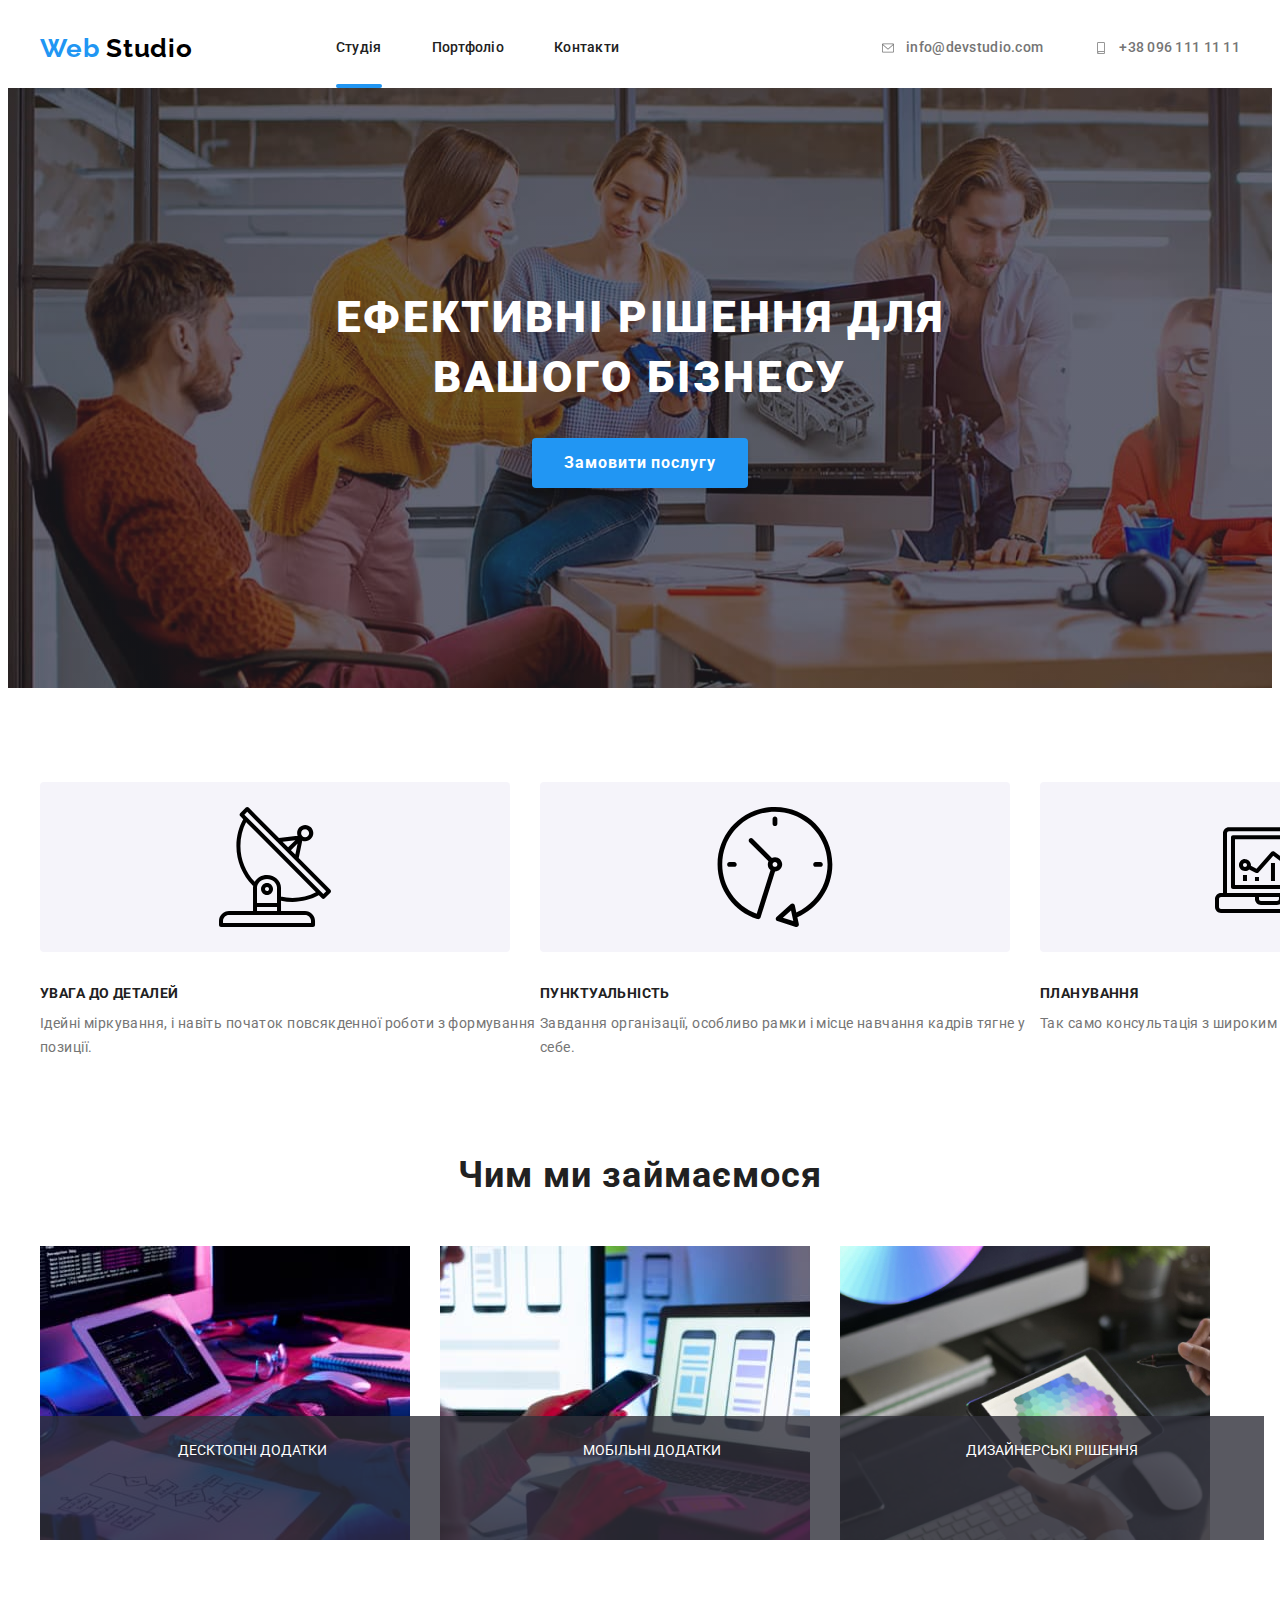
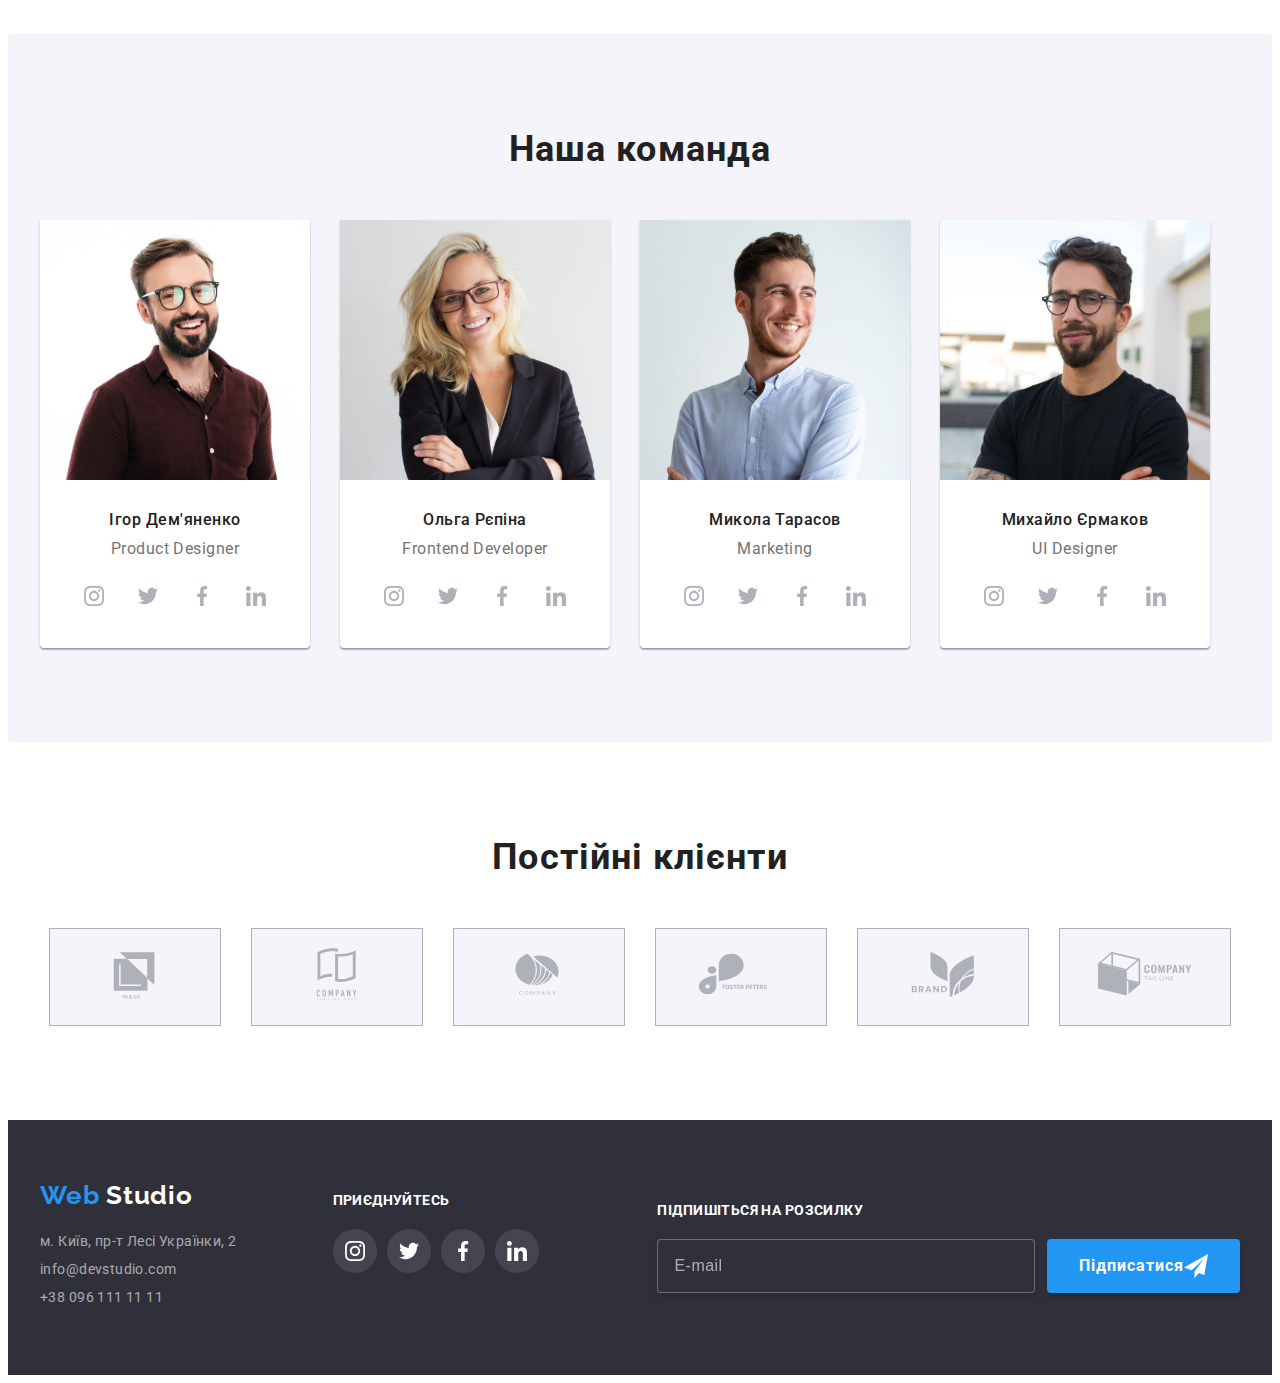
==== commit 2d68be60: "scss" ====
--- a/index.html
+++ b/index.html
@@ -18,7 +18,7 @@
       crossorigin="anonymous"
       referrerpolicy="no-referrer"
     />
-    <link rel="stylesheet" href="./css/styles.css" />
+    <link rel="stylesheet" href="./css/main.min.css" />
   </head>
   <body>
     <!--Шапка сайта-->
@@ -143,38 +143,40 @@
         <div class="container">
           <!--Особливості h2 -->
           <h2 class="section-title title-hide">Особливості</h2>
-          <ul class="feateure-list">
-            <li class="feateure-list-item">
-              <svg class="feateure-icon" width="270" height="120">
+          <ul class="feateure__list">
+            <li class="feateure__item">
+              <svg class="feateure__icon" width="270" height="120">
                 <use href="./images/symbol-defs.svg#icon-antenna"></use>
               </svg>
-              <h3 class="feateure-title">УВАГА ДО ДЕТАЛЕЙ</h3>
-              <p class="text">
+              <h3 class="feateure__title">УВАГА ДО ДЕТАЛЕЙ</h3>
+              <p class="feateure__text">
                 Ідейні міркування, і навіть початок повсякденної роботи з формування позиції.
               </p>
             </li>
-            <li class="feateure-list-item">
-              <svg class="feateure-icon" width="270" height="120">
+            <li class="feateure__item">
+              <svg class="feateure__icon" width="270" height="120">
                 <use href="./images/symbol-defs.svg#icon-clock"></use>
               </svg>
-              <h3 class="feateure-title">ПУНКТУАЛЬНІСТЬ</h3>
-              <p class="text">
+              <h3 class="feateure__title">ПУНКТУАЛЬНІСТЬ</h3>
+              <p class="feateure__text">
                 Завдання організації, особливо рамки і місце навчання кадрів тягне у себе.
               </p>
             </li>
-            <li class="feateure-list-item">
-              <svg class="feateure-icon" width="270" height="120">
+            <li class="feateure__item">
+              <svg class="feateure__icon" width="270" height="120">
                 <use href="./images/symbol-defs.svg#icon-diagram"></use>
               </svg>
-              <h3 class="feateure-title">ПЛАНУВАННЯ</h3>
-              <p class="text">Так само консультація з широким активом значною мірою зумовлює.</p>
-            </li>
-            <li class="feateure-list-item">
-              <svg class="feateure-icon" width="270" height="120">
+              <h3 class="feateure__title">ПЛАНУВАННЯ</h3>
+              <p class="feateure__text">
+                Так само консультація з широким активом значною мірою зумовлює.
+              </p>
+            </li>
+            <li class="feateure__item">
+              <svg class="feateure__icon" width="270" height="120">
                 <use href="./images/symbol-defs.svg#icon-astronaut"></use>
               </svg>
-              <h3 class="feateure-title">СУЧАСНІ ТЕХНОЛОГІЇ</h3>
-              <p class="text">
+              <h3 class="feateure__title">СУЧАСНІ ТЕХНОЛОГІЇ</h3>
+              <p class="feateure__text">
                 Значимість цих проблем настільки очевидна, що реалізація планових завдань.
               </p>
             </li>
@@ -185,36 +187,36 @@
         <div class="container">
           <!--Чим ми займаємося-->
           <h2 class="section-title">Чим ми займаємося</h2>
-          <ul class="work-list">
-            <li class="item">
-              <img
-                class="work-list-link link"
+          <ul class="work__list">
+            <li class="work__item">
+              <img
+                class="work__link link"
                 src="./images/desktop-applications.jpg"
                 alt="десктопні додатки"
                 width="370"
                 height="294"
               />
-              <p class="link-info">Десктопні додатки</p>
-            </li>
-            <li class="item">
-              <img
-                class="work-list-link link"
+              <p class="work__info">Десктопні додатки</p>
+            </li>
+            <li class="work__item">
+              <img
+                class="work__link link"
                 src="./images/mobile-applications.jpg"
                 alt="мобільні додатки"
                 width="370"
                 height="294"
               />
-              <p class="link-info">Мобільні додатки</p>
-            </li>
-            <li class="item">
-              <img
-                class="work-list-link link"
+              <p class="work__info">Мобільні додатки</p>
+            </li>
+            <li class="work__item">
+              <img
+                class="work__link link"
                 src="./images/design-solutions.jpg"
                 alt="дизайнерські рішення"
                 width="370"
                 height="294"
               />
-              <p class="link-info">Дизайнерські рішення</p>
+              <p class="work__info">Дизайнерські рішення</p>
             </li>
           </ul>
         </div>
@@ -223,83 +225,83 @@
         <div class="container">
           <!--Наша команда-->
           <h2 class="section-title">Наша команда</h2>
-          <ul class="team-list">
-            <li class="team-list-item">
-              <img
-                class="team-img link"
+          <ul class="team__list">
+            <li class="team__item">
+              <img
+                class="team__img link"
                 src="./images/ihor.jpg"
                 alt="Ігор Дем'яненко"
                 width="270"
                 height="260"
               />
-              <h3 class="team-title">Ігор Дем'яненко</h3>
-              <p class="team-text" lang="en">Product Designer</p>
-              <ul class="social-icon list">
-                <li class="social-item">
-                  <a href="#" class="social-link link">
-                    <svg class="icon" width="20" height="20">
+              <h3 class="team__title">Ігор Дем'яненко</h3>
+              <p class="team__text" lang="en">Product Designer</p>
+              <ul class="social list">
+                <li class="social__item">
+                  <a href="#" class="social__link link">
+                    <svg class="social__icon" width="20" height="20">
                       <use href="./images/symbol-defs.svg#icon-instagram"></use>
                     </svg>
                   </a>
                 </li>
-                <li class="social-item">
-                  <a href="#" class="social-link link">
-                    <svg class="icon" width="20" height="20">
+                <li class="social__item">
+                  <a href="#" class="social__link link">
+                    <svg class="social__icon" width="20" height="20">
                       <use href="./images/symbol-defs.svg#icon-twitter"></use>
                     </svg>
                   </a>
                 </li>
-                <li class="social-item">
-                  <a href="#" class="social-link link">
-                    <svg class="icon" width="20" height="20">
+                <li class="social__item">
+                  <a href="#" class="social__link link">
+                    <svg class="social__icon" width="20" height="20">
                       <use href="./images/symbol-defs.svg#icon-facebook"></use>
                     </svg>
                   </a>
                 </li>
-                <li class="social-item">
-                  <a href="#" class="social-link link">
-                    <svg class="icon" width="20" height="20">
+                <li class="social__item">
+                  <a href="#" class="social__link link">
+                    <svg class="social__icon" width="20" height="20">
                       <use href="./images/symbol-defs.svg#icon-linkedin"></use>
                     </svg>
                   </a>
                 </li>
               </ul>
             </li>
-            <li class="team-list-item">
-              <img
-                class="team-img link"
+            <li class="team__item">
+              <img
+                class="team__img link"
                 src="./images/olga.jpg"
                 alt="Ольга Рєпіна"
                 width="270"
                 height="260"
               />
 
-              <h3 class="team-title">Ольга Рєпіна</h3>
-              <p class="team-text" lang="en">Frontend Developer</p>
-              <ul class="social-icon list">
-                <li class="social-item">
-                  <a href="#" class="social-link link">
+              <h3 class="team__title">Ольга Рєпіна</h3>
+              <p class="team__text" lang="en">Frontend Developer</p>
+              <ul class="social list">
+                <li class="social__item">
+                  <a href="#" class="social__link link">
                     <svg class="icon" width="20" height="20">
                       <use href="./images/symbol-defs.svg#icon-instagram"></use>
                     </svg>
                   </a>
                 </li>
-                <li class="social-item">
-                  <a href="#" class="social-link link">
+                <li class="social__item">
+                  <a href="#" class="social__link link">
                     <svg class="icon" width="20" height="20">
                       <use href="./images/symbol-defs.svg#icon-twitter"></use>
                     </svg>
                   </a>
                 </li>
-                <li class="social-item">
-                  <a href="#" class="social-link link">
+                <li class="social__item">
+                  <a href="#" class="social__link link">
                     <svg class="icon" width="20" height="20">
                       <use href="./images/symbol-defs.svg#icon-facebook"></use>
                     </svg>
                   </a>
                 </li>
-                <li class="social-item">
-                  <a href="#" class="social-link link">
+                <li class="social__item">
+                  <a href="#" class="social__link link">
                     <svg class="icon" width="20" height="20">
                       <use href="./images/symbol-defs.svg#icon-linkedin"></use>
                     </svg>
@@ -307,41 +309,41 @@
                 </li>
               </ul>
             </li>
-            <li class="team-list-item">
-              <img
-                class="team-img link"
+            <li class="team__item">
+              <img
+                class="team__img link"
                 src="./images/mykola.jpg"
                 alt="Микола Тарасов"
                 width="270"
                 height="260"
               />
 
-              <h3 class="team-title">Микола Тарасов</h3>
-              <p class="team-text" lang="en">Marketing</p>
-              <ul class="social-icon list">
-                <li class="social-item">
-                  <a href="#" class="social-link link">
+              <h3 class="team__title">Микола Тарасов</h3>
+              <p class="team__text" lang="en">Marketing</p>
+              <ul class="social list">
+                <li class="social__item">
+                  <a href="#" class="social__link link">
                     <svg class="icon" width="20" height="20">
                       <use href="./images/symbol-defs.svg#icon-instagram"></use>
                     </svg>
                   </a>
                 </li>
-                <li class="social-item">
-                  <a href="#" class="social-link link">
+                <li class="social__item">
+                  <a href="#" class="social__link link">
                     <svg class="icon" width="20" height="20">
                       <use href="./images/symbol-defs.svg#icon-twitter"></use>
                     </svg>
                   </a>
                 </li>
-                <li class="social-item">
-                  <a href="#" class="social-link link">
+                <li class="social__item">
+                  <a href="#" class="social__link link">
                     <svg class="icon" width="20" height="20">
                       <use href="./images/symbol-defs.svg#icon-facebook"></use>
                     </svg>
                   </a>
                 </li>
-                <li class="social-item">
-                  <a href="#" class="social-link link">
+                <li class="social__item">
+                  <a href="#" class="social__link link">
                     <svg class="icon" width="20" height="20">
                       <use href="./images/symbol-defs.svg#icon-linkedin"></use>
                     </svg>
@@ -349,41 +351,41 @@
                 </li>
               </ul>
             </li>
-            <li class="team-list-item">
-              <img
-                class="team-img link"
+            <li class="team__item">
+              <img
+                class="team__img link"
                 src="./images/mukhail.jpg"
                 alt="Михайло Єрмаков"
                 width="270"
                 height="260"
               />
 
-              <h3 class="team-title">Михайло Єрмаков</h3>
-              <p class="team-text" lang="en">UI Designer</p>
-              <ul class="social-icon list">
-                <li class="social-item">
-                  <a href="#" class="social-link link">
+              <h3 class="team__title">Михайло Єрмаков</h3>
+              <p class="team__text" lang="en">UI Designer</p>
+              <ul class="social list">
+                <li class="social__item">
+                  <a href="#" class="social__link link">
                     <svg class="icon" width="20" height="20">
                       <use href="./images/symbol-defs.svg#icon-instagram"></use>
                     </svg>
                   </a>
                 </li>
-                <li class="social-item">
-                  <a href="#" class="social-link link">
+                <li class="social__item">
+                  <a href="#" class="social__link link">
                     <svg class="icon" width="20" height="20">
                       <use href="./images/symbol-defs.svg#icon-twitter"></use>
                     </svg>
                   </a>
                 </li>
-                <li class="social-item">
-                  <a href="#" class="social-link link">
+                <li class="social__item">
+                  <a href="#" class="social__link link">
                     <svg class="icon" width="20" height="20">
                       <use href="./images/symbol-defs.svg#icon-facebook"></use>
                     </svg>
                   </a>
                 </li>
-                <li class="social-item">
-                  <a href="#" class="social-link link">
+                <li class="social__item">
+                  <a href="#" class="social__link link">
                     <svg class="icon" width="20" height="20">
                       <use href="./images/symbol-defs.svg#icon-linkedin"></use>
                     </svg>
@@ -399,45 +401,45 @@
         <div class="container">
           <!--Постійні клієнти-->
           <h2 class="section-title">Постійні клієнти</h2>
-          <ul class="client-list">
-            <li class="client-item">
-              <a href="#" class="client-link">
-                <svg class="client-icon" width="106" height="60">
+          <ul class="client">
+            <li class="client__item">
+              <a href="#" class="client__link">
+                <svg class="client__icon" width="106" height="60">
                   <use href="./images/symbol-defs.svg#icon-client1"></use>
                 </svg>
               </a>
             </li>
-            <li class="client-item">
-              <a href="" class="client-link">
-                <svg class="client-icon" width="106" height="60">
+            <li class="client__item">
+              <a href="" class="client__link">
+                <svg class="client__icon" width="106" height="60">
                   <use href="./images/symbol-defs.svg#icon-client2"></use>
                 </svg>
               </a>
             </li>
-            <li class="client-item">
-              <a href="" class="client-link">
-                <svg class="client-icon" width="106" height="60">
+            <li class="client__item">
+              <a href="" class="client__link">
+                <svg class="client__icon" width="106" height="60">
                   <use href="./images/symbol-defs.svg#icon-client3"></use>
                 </svg>
               </a>
             </li>
-            <li class="client-item">
-              <a href="" class="client-link">
-                <svg class="client-icon" width="106" height="60">
+            <li class="client__item">
+              <a href="" class="client__link">
+                <svg class="client__icon" width="106" height="60">
                   <use href="./images/symbol-defs.svg#icon-client4"></use>
                 </svg>
               </a>
             </li>
-            <li class="client-item">
-              <a href="" class="client-link">
-                <svg class="client-icon" width="106" height="60">
+            <li class="client__item">
+              <a href="" class="client__link">
+                <svg class="client__icon" width="106" height="60">
                   <use href="./images/symbol-defs.svg#icon-client5"></use>
                 </svg>
               </a>
             </li>
-            <li class="client-item">
-              <a href="" class="client-link">
-                <svg class="client-icon" width="106" height="60">
+            <li class="client__item">
+              <a href="" class="client__link">
+                <svg class="client__icon" width="106" height="60">
                   <use href="./images/symbol-defs.svg#icon-client6"></use>
                 </svg>
               </a>
--- a/css/main.min.css
+++ b/css/main.min.css
@@ -0,0 +1 @@
+:root{--primary-text-color: #212121;--title-text-color: #757575;--accent-color: #2196f3;--black: #000000;--background-white: #f5f4fa;--text-color-white: #ffffff;--background-white-two: #ffffff;--background-hero: #c4c4c4;--footer-color-text: rgba(255, 255, 255, 0.6);--border-color-card: #eeeeee;--card__set-gap: 30px;--color-icon: #afb1b8;--card-shadow: 0px 1px 3px rgba(0, 0, 0, 0.12), 0px 1px 1px rgba(0, 0, 0, 0.14), 0px 2px 1px rgba(0, 0, 0, 0.2);--background-color-footer: #2f303a}body{color:var(--primary-text-color);font-family:Roboto,sans-serif}.container{max-width:1200px;margin:0 auto;padding:0 15px;width:100%}.link{text-decoration:none}h1,h2,h3,h4,h5,h6,p{padding:0;margin:0}ul{padding:0;margin:0;list-style:none}img{display:block;max-width:100%;height:auto}.section{padding:94px 0}.title-hide{pointer-events:none;position:absolute;width:1px;height:1px;margin:-1px;border:0;padding:0;white-space:nowrap;-webkit-clip-path:inset(100%);clip-path:inset(100%);clip:rect(0 0 0 0);overflow:hidden}.section{padding:94px 0}.section-title{text-align:center;margin-bottom:50px;font-size:36px;line-height:1.17;letter-spacing:.03em}.current::after{display:block;position:absolute;bottom:0;right:0;content:"";width:100%;height:4px;background-color:var(--accent-color);border-radius:2px}.button{padding:10px 32px;font-family:inherit;font-weight:700;font-size:16px;line-height:1.88;-webkit-box-align:center;-ms-flex-align:center;align-items:center;text-align:center;letter-spacing:.06em;cursor:pointer;background:var(--accent-color);-webkit-box-shadow:0px 4px 4px rgba(0,0,0,.15);box-shadow:0px 4px 4px rgba(0,0,0,.15);color:var(--text-color-white);border:none;border-radius:4px}.form .button{display:block;margin:0 auto}.backdrop{position:fixed;top:0;left:0;width:100%;height:100%;z-index:100;background:rgba(0,0,0,.2);-webkit-transition:opacity 250ms cubic-bezier(0.4, 0, 0.2, 1),visibility 250ms cubic-bezier(0.4, 0, 0.2, 1);transition:opacity 250ms cubic-bezier(0.4, 0, 0.2, 1),visibility 250ms cubic-bezier(0.4, 0, 0.2, 1)}.modal{display:block;position:absolute;padding:40px;top:50%;left:50%;-webkit-transform:translate(-50%, -50%);transform:translate(-50%, -50%);opacity:1;max-width:528px;width:100%;background-color:#fff;-webkit-transition:-webkit-transform 250ms cubic-bezier(0.4, 0, 0.2, 1);transition:-webkit-transform 250ms cubic-bezier(0.4, 0, 0.2, 1);transition:transform 250ms cubic-bezier(0.4, 0, 0.2, 1);transition:transform 250ms cubic-bezier(0.4, 0, 0.2, 1), -webkit-transform 250ms cubic-bezier(0.4, 0, 0.2, 1)}.modal__close{position:absolute;width:30px;height:30px;top:8px;right:8px;padding:6px;border-radius:50%;display:-webkit-box;display:-ms-flexbox;display:flex;-webkit-box-align:center;-ms-flex-align:center;align-items:center;-webkit-box-pack:center;-ms-flex-pack:center;justify-content:center;cursor:pointer;background:#fff;border:1px solid rgba(0,0,0,.1);-webkit-transition:fill 250ms cubic-bezier(0.4, 0, 0.2, 1),border 250ms cubic-bezier(0.4, 0, 0.2, 1);transition:fill 250ms cubic-bezier(0.4, 0, 0.2, 1),border 250ms cubic-bezier(0.4, 0, 0.2, 1)}.modal__close:hover,.modal__close:focus{fill:var(--accent-color);border:1px solid var(--accent-color)}.is-hidden{visibility:hidden;opacity:0;pointer-events:none}.backdrop.is-hidden .modal{-webkit-transform:translate(-50%, -50%) scale(1.3);transform:translate(-50%, -50%) scale(1.3)}.modal__title{margin-bottom:12px;font-size:20px;line-height:23px;text-align:center;letter-spacing:.03em}.line{display:-webkit-box;display:-ms-flexbox;display:flex;-webkit-box-orient:vertical;-webkit-box-direction:normal;-ms-flex-direction:column;flex-direction:column;margin-bottom:10px;cursor:pointer}.line:last-child{margin-bottom:20px}.line__label{font-size:12px;line-height:1.17;letter-spacing:.01em;color:#757575;margin-bottom:4px}.line__wrapper{position:relative;margin-bottom:10px}.line__icon{position:absolute;top:50%;left:12px;-webkit-transform:translateY(-50%);transform:translateY(-50%);fill:var(--primary-text-color);-webkit-transition:fill 250ms cubic-bezier(0.4, 0, 0.2, 1);transition:fill 250ms cubic-bezier(0.4, 0, 0.2, 1)}.line__input{width:100%;height:40px;padding-left:42px;border:1px solid rgba(33,33,33,.2);border-radius:4px;outline:none}.line__input:focus+.line__icon{fill:var(--accent-color)}.textarea-modal{height:120px;resize:none;padding:12px 16px;font-size:16px;line-height:1.19;letter-spacing:.03em;color:var(--title-text-color);border:1px solid rgba(33,33,33,.2);border-radius:4px;outline:none;margin-bottom:20px;-webkit-transition:border 250ms cubic-bezier(0.4, 0, 0.2, 1);transition:border 250ms cubic-bezier(0.4, 0, 0.2, 1)}.line__input:focus,.textarea-modal:focus{border-color:var(--accent-color)}.checkbox-agree{display:-webkit-box;display:-ms-flexbox;display:flex;-webkit-box-align:center;-ms-flex-align:center;align-items:center}.checkbox-agree .icon-wrapper{width:16px;height:15px;border:2px solid #000;border-radius:2px;margin-right:8px;display:-webkit-box;display:-ms-flexbox;display:flex;-webkit-box-align:center;-ms-flex-align:center;align-items:center;-webkit-box-pack:center;-ms-flex-pack:center;justify-content:center}.checkbox-agree .agree-icon{fill:rgba(0,0,0,0)}.check-line input:checked+.checkbox-agree .icon-wrapper{background-color:var(--accent-color);border:none}.check-line input:checked+.checkbox-agree .agree-icon{fill:#fff}.contract{padding-left:4px;font-size:14px;line-height:24px;letter-spacing:.03em;-webkit-text-decoration-line:underline;text-decoration-line:underline}.header-nav{display:-webkit-box;display:-ms-flexbox;display:flex;-webkit-box-align:center;-ms-flex-align:center;align-items:center}.logo{display:inline-block}.logo{font-family:Raleway,sans-serif;font-weight:700;font-size:26px;line-height:1.19;letter-spacing:.03em}.logo__web{color:var(--accent-color)}.logo__studio{color:var(--black)}.nav{display:-webkit-box;display:-ms-flexbox;display:flex}.site-nav{margin-left:93px;display:-webkit-box;display:-ms-flexbox;display:flex}.site-nav__link{display:block;padding:32px 0;font-weight:500;font-size:14px;line-height:1.14;letter-spacing:.02em;position:relative;color:var(--primary-text-color);-webkit-transition:color 250ms cubic-bezier(0.4, 0, 0.2, 1);transition:color 250ms cubic-bezier(0.4, 0, 0.2, 1)}.site-nav__link:hover,.site-nav__link:focus{color:var(--accent-color)}.site-nav__link:current{color:var(--accent-color)}.site-nav__item,.header-contacts__item{margin-left:50px}.header-contacts{margin-left:auto;display:-webkit-box;display:-ms-flexbox;display:flex;-webkit-box-pack:end;-ms-flex-pack:end;justify-content:flex-end}.header-contacts__icon{margin-right:10px;fill:currentColor}.header-contacts__link{display:-webkit-box;display:-ms-flexbox;display:flex;-webkit-box-align:center;-ms-flex-align:center;align-items:center;color:var(--title-text-color);font-weight:500;font-size:14px;line-height:1.14;letter-spacing:.02em;-webkit-transition:color 250ms cubic-bezier(0.4, 0, 0.2, 1);transition:color 250ms cubic-bezier(0.4, 0, 0.2, 1)}.header-contacts__link:hover,.header-contacts__link:focus{color:var(--accent-color)}.hero{padding:200px 0;text-align:center;max-width:1600px;margin:0 auto;background-image:-webkit-gradient(linear, left top, right top, from(rgba(47, 48, 58, 0.4)), to(rgba(47, 48, 58, 0.4))),url(../images/hero-bg.jpg);background-image:linear-gradient(to right, rgba(47, 48, 58, 0.4), rgba(47, 48, 58, 0.4)),url(../images/hero-bg.jpg);background-color:var(--background-hero)}.hero__title{max-width:696px;margin:0 auto 30px;color:var(--text-color-white);font-weight:900;font-size:44px;line-height:1.36;letter-spacing:.06em;text-transform:uppercase}.feateure{padding-bottom:0}.feateure__list{display:-webkit-box;display:-ms-flexbox;display:flex}.feateure__icon{padding:25px 100px;background:var(--background-white);border-radius:4px;margin:0 30px 30px 0}.feateure__icon:last-child{margin-right:0}.feateure__title{margin-bottom:10px;font-size:14px;line-height:1.14;letter-spacing:.03em;text-transform:uppercase}.feateure__text{font-size:14px;line-height:1.71;letter-spacing:.03em;color:var(--title-text-color)}.work{padding-bottom:94px}.work__list{display:-webkit-box;display:-ms-flexbox;display:flex}.work__item{position:relative}.work__item:not(:last-child){margin-right:30px}.work__info{position:absolute;bottom:0;left:0;padding:27px;font-size:14px;line-height:1.14;text-transform:uppercase;text-align:center;color:var(--text-color-white);width:370px;height:70px;background:rgba(47,48,58,.8)}.team{-webkit-box-sizing:content-box;box-sizing:content-box;background:var(--background-white)}.team__list{display:-webkit-box;display:-ms-flexbox;display:flex}.team__item{max-width:270px;text-align:center;background:var(--background-white-two);-webkit-box-shadow:var(--card-shadow);box-shadow:var(--card-shadow);border-radius:0px 0px 4px 4px}.team__item:not(:last-child){margin-right:30px}.team__text{margin:10px 0 16px;font-size:16px;line-height:1.19;letter-spacing:.03em;color:var(--title-text-color)}.social{display:-webkit-box;display:-ms-flexbox;display:flex;-webkit-box-pack:center;-ms-flex-pack:center;justify-content:center}.social__item{width:44px;height:44px;margin-bottom:30px;background-color:var(--background-white-two);margin-right:10px}.social__item:last-child{margin-right:0}.social__link{width:100%;height:100%;display:-webkit-box;display:-ms-flexbox;display:flex;-webkit-box-align:center;-ms-flex-align:center;align-items:center;-webkit-box-pack:center;-ms-flex-pack:center;justify-content:center;border-radius:50%;cursor:pointer;fill:var(--color-icon);-webkit-transition:background-color 250ms cubic-bezier(0.4, 0, 0.2, 1),fill 250ms cubic-bezier(0.4, 0, 0.2, 1);transition:background-color 250ms cubic-bezier(0.4, 0, 0.2, 1),fill 250ms cubic-bezier(0.4, 0, 0.2, 1)}.social__link:hover,.social__link:focus{background-color:var(--accent-color);fill:var(--text-color-white)}.team__title{margin-top:30px;font-weight:500;font-size:16px;line-height:1.19;letter-spacing:.03em}.client{display:-webkit-box;display:-ms-flexbox;display:flex;-webkit-box-align:center;-ms-flex-align:center;align-items:center;-webkit-box-pack:center;-ms-flex-pack:center;justify-content:center}.client__link{display:block;padding:16px 32px;border:1px solid var(--color-icon);fill:var(--color-icon);-webkit-transition:fill 250ms cubic-bezier(0.4, 0, 0.2, 1),border 250ms cubic-bezier(0.4, 0, 0.2, 1);transition:fill 250ms cubic-bezier(0.4, 0, 0.2, 1),border 250ms cubic-bezier(0.4, 0, 0.2, 1)}.client__item{margin-right:30px;background-color:var(--background-white);cursor:pointer}.client__item:last-child{margin-right:0}.client__link:hover,.client__link:focus{fill:var(--accent-color);border:1px solid var(--accent-color)}.portfolio__nav{display:-webkit-box;display:-ms-flexbox;display:flex;-webkit-box-pack:center;-ms-flex-pack:center;justify-content:center;margin-bottom:50px;gap:8px}.portfolio__button{background:var(--background-white);border-radius:4px;border:none;font-size:16px;line-height:1.63;text-align:center;letter-spacing:.03em;cursor:pointer;padding:6px 22px;-webkit-transition:background-color 250ms cubic-bezier(0.4, 0, 0.2, 1),color 250ms cubic-bezier(0.4, 0, 0.2, 1);transition:background-color 250ms cubic-bezier(0.4, 0, 0.2, 1),color 250ms cubic-bezier(0.4, 0, 0.2, 1)}.portfolio__button:hover,.portfolio__button:focus{background-color:var(--accent-color);color:var(--text-color-white)}.card__set{display:-webkit-box;display:-ms-flexbox;display:flex;-ms-flex-wrap:wrap;flex-wrap:wrap}.card__item{background:var(--background-white-two);border:1px solid var(--border-color-card);-ms-flex-preferred-size:calc(33.3333333333% - var(--card__set-gap));flex-basis:calc(33.3333333333% - var(--card__set-gap));margin-left:var(--card__set-gap);margin-top:var(--card__set-gap)}.card__article{border-radius:4px;overflow:hidden;height:100%}.card__article:hover{-webkit-box-shadow:var(--card-shadow);box-shadow:var(--card-shadow)}.card__content{padding:20px 24px}.card__heading{font-size:18px;line-height:2;letter-spacing:.06em;color:var(--primary-text-color)}.card__text{margin-top:4px;font-size:16px;line-height:1.88;letter-spacing:.03em;color:var(--title-text-color)}.card__thumb{position:relative;overflow:hidden}.card__info{position:absolute;bottom:0;left:0;overflow:auto;padding:63px 24px;font-size:18px;line-height:1.56;letter-spacing:.03em;color:var(--text-color-white);background:rgba(33,150,243,.9);-webkit-transform:translateY(100%);transform:translateY(100%);-webkit-transition:-webkit-transform 250ms cubic-bezier(0.4, 0, 0.2, 1);transition:-webkit-transform 250ms cubic-bezier(0.4, 0, 0.2, 1);transition:transform 250ms cubic-bezier(0.4, 0, 0.2, 1);transition:transform 250ms cubic-bezier(0.4, 0, 0.2, 1), -webkit-transform 250ms cubic-bezier(0.4, 0, 0.2, 1)}.card__item:hover .card__info{-webkit-transform:translateY(0);transform:translateY(0)}.footer{padding:60px 0;background-color:var(--background-color-footer)}.footer__container{display:-webkit-box;display:-ms-flexbox;display:flex;-webkit-box-align:center;-ms-flex-align:center;align-items:center;-webkit-box-pack:justify;-ms-flex-pack:justify;justify-content:space-between}.footer__logo{margin-bottom:20px}.logo__studio--inverse{color:var(--text-color-white)}.footer-address__link{font-style:normal;font-size:14px;line-height:1.17;letter-spacing:.03em;color:var(--footer-color-text);-webkit-transition:color 250ms cubic-bezier(0.4, 0, 0.2, 1);transition:color 250ms cubic-bezier(0.4, 0, 0.2, 1)}.footer-address__item{margin-bottom:9px}.footer-address__item:not(:last-child){margin-bottom:9px}.footer-address__link:hover,.footer-address__link:focus{color:var(--text-color-white)}.footer-social{margin-left:70px}.footer-title{font-size:14px;line-height:16px;letter-spacing:.03em;text-transform:uppercase;font-style:normal;font-size:14px;line-height:1.17;color:var(--text-color-white);margin-bottom:20px}.footer-social__list{display:-webkit-box;display:-ms-flexbox;display:flex;-webkit-box-pack:center;-ms-flex-pack:center;justify-content:center;fill:#2f303a}.footer-social__icon{fill:var(--text-color-white)}.footer-social__item{width:44px;height:44px;margin-bottom:30px;margin-right:10px}.footer-social__item:last-child{margin-right:0}.footer-social__link{width:100%;height:100%;display:-webkit-box;display:-ms-flexbox;display:flex;-webkit-box-align:center;-ms-flex-align:center;align-items:center;-webkit-box-pack:center;-ms-flex-pack:center;justify-content:center;border-radius:50%;cursor:pointer;background:rgba(255,255,255,.1);-webkit-transition:background-color 250ms cubic-bezier(0.4, 0, 0.2, 1);transition:background-color 250ms cubic-bezier(0.4, 0, 0.2, 1)}.footer-social__link:hover,.footer-social__link:focus{background-color:var(--accent-color)}.footer-form{margin-left:93px}.form-mail{display:-webkit-box;display:-ms-flexbox;display:flex}.form-mail .button{display:-webkit-box;display:-ms-flexbox;display:flex;fill:var(--text-color-white);margin-left:12px}.form-mail__input{padding-left:16px;width:358px;height:50px;font-size:16px;line-height:1.25;letter-spacing:.03em;color:var(--background-white-two);outline:none;border:1px solid rgba(255,255,255,.3);-webkit-filter:drop-shadow(0px 4px 4px rgba(0, 0, 0, 0.15));filter:drop-shadow(0px 4px 4px rgba(0, 0, 0, 0.15));border-radius:4px;background-color:var(--background-color-footer)}.form-mail__input::-webkit-input-placeholder{color:var(--footer-color-text)}.form-mail__input::-moz-placeholder{color:var(--footer-color-text)}.form-mail__input:-ms-input-placeholder{color:var(--footer-color-text)}.form-mail__input::-ms-input-placeholder{color:var(--footer-color-text)}.form-mail__input::placeholder{color:var(--footer-color-text)}/*# sourceMappingURL=main.min.css.map */